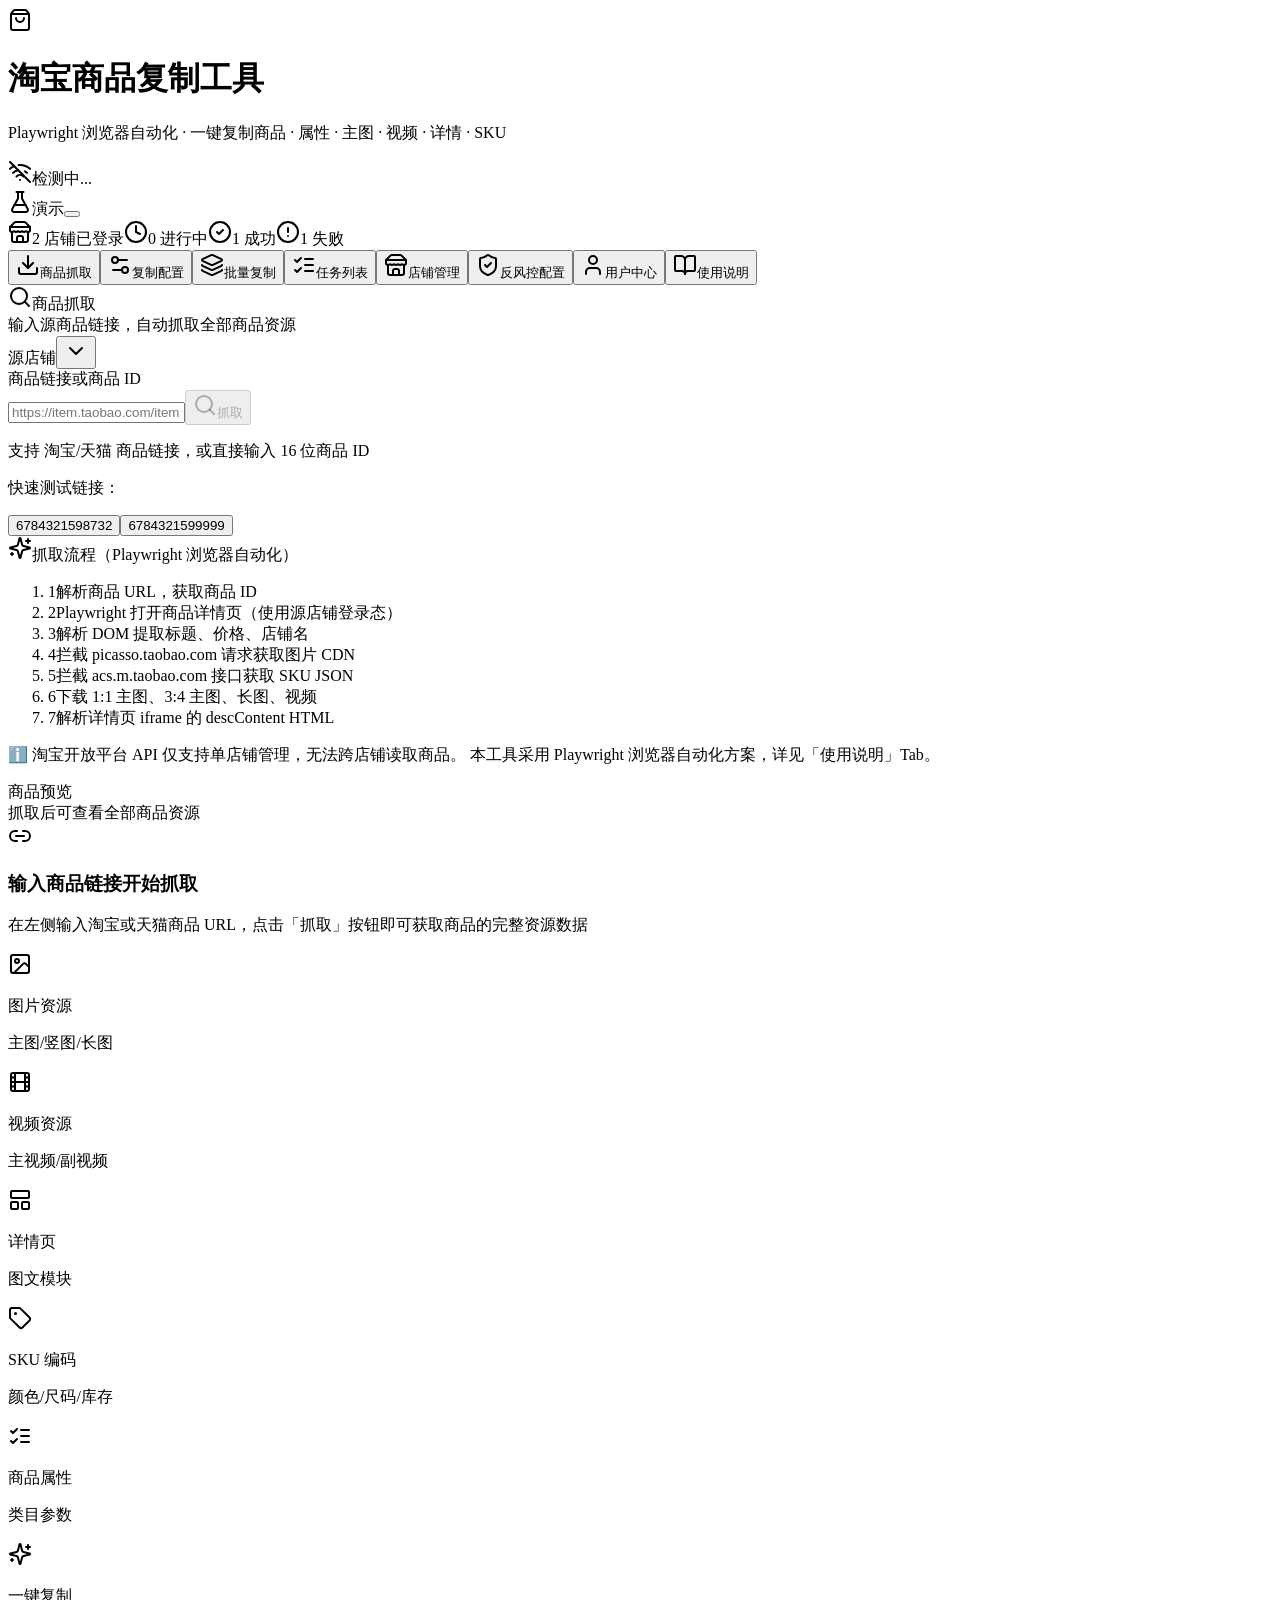
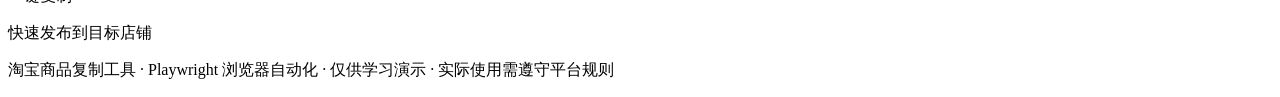
==== index.html @ cf62464d "feat: 淘宝商品复制工具 - 含商品过滤/商家编码/价格公式/用户账号 - 7 大功能模块：商品抓取、复制配置、批量复制、任务列表、店铺管理、反风控、用户中心 - 商品过滤规则：标题关键词/价格区" ====
<!DOCTYPE html><!--A89820mhZvhXSfH2C1FHu--><html lang="en"><head><meta charSet="utf-8"/><meta name="viewport" content="width=device-width, initial-scale=1"/><link rel="preload" href="/fuzhi/_next/static/media/797e433ab948586e-s.p.29207c2f.woff2" as="font" crossorigin="" type="font/woff2"/><link rel="preload" href="/fuzhi/_next/static/media/caa3a2e1cccd8315-s.p.3b6cae6d.woff2" as="font" crossorigin="" type="font/woff2"/><link rel="stylesheet" href="/fuzhi/_next/static/chunks/34d933785a17edf3.css" data-precedence="next"/><link rel="stylesheet" href="/fuzhi/_next/static/chunks/eb08fac133f55ad3.css" data-precedence="next"/><link rel="preload" as="script" fetchPriority="low" href="/fuzhi/_next/static/chunks/58c60a5fa6b544da.js"/><script src="/fuzhi/_next/static/chunks/771dedee3f5e1621.js" async=""></script><script src="/fuzhi/_next/static/chunks/08c136c8fac33181.js" async=""></script><script src="/fuzhi/_next/static/chunks/turbopack-dcced7f4ecc89051.js" async=""></script><script src="/fuzhi/_next/static/chunks/33d3f2c0cda968c7.js" async=""></script><script src="/fuzhi/_next/static/chunks/28392ef45f00e723.js" async=""></script><script src="/fuzhi/_next/static/chunks/5b237426da601ed4.js" async=""></script><script src="/fuzhi/_next/static/chunks/9729daf40a442808.js" async=""></script><meta name="next-size-adjust" content=""/><title>淘宝商品复制工具 - 一键复制商品到目标店铺</title><meta name="description" content="支持复制 1:1 主图、3:4 主图、长图、主视频、副视频、详情页、SKU 编码、商品属性等全部资源"/><meta name="author" content="Taobao Copy Tool"/><meta name="keywords" content="淘宝复制,商品复制,店铺复制,淘宝主图,SKU 复制,详情页复制"/><link rel="icon" href="https://z-cdn.chatglm.cn/z-ai/static/logo.svg"/><script src="/fuzhi/_next/static/chunks/a6dad97d9634a72d.js" noModule=""></script></head><body class="geist_a71539c9-module__T19VSG__variable geist_mono_8d43a2aa-module__8Li5zG__variable antialiased bg-background text-foreground"><div hidden=""><!--$--><!--/$--></div><div class="min-h-screen flex flex-col bg-gradient-to-b from-orange-50/40 via-background to-background"><header class="sticky top-0 z-30 border-b border-orange-100 bg-white/80 backdrop-blur-md"><div class="container mx-auto max-w-7xl px-4 sm:px-6 lg:px-8"><div class="flex flex-col gap-3 py-3 sm:flex-row sm:items-center sm:justify-between"><div class="flex items-center gap-3"><div class="w-9 h-9 rounded-lg bg-gradient-to-br from-orange-500 to-red-500 flex items-center justify-center shadow-sm"><svg xmlns="http://www.w3.org/2000/svg" width="24" height="24" viewBox="0 0 24 24" fill="none" stroke="currentColor" stroke-width="2" stroke-linecap="round" stroke-linejoin="round" class="lucide lucide-shopping-bag w-5 h-5 text-white" aria-hidden="true"><path d="M16 10a4 4 0 0 1-8 0"></path><path d="M3.103 6.034h17.794"></path><path d="M3.4 5.467a2 2 0 0 0-.4 1.2V20a2 2 0 0 0 2 2h14a2 2 0 0 0 2-2V6.667a2 2 0 0 0-.4-1.2l-2-2.667A2 2 0 0 0 17 2H7a2 2 0 0 0-1.6.8z"></path></svg></div><div><h1 class="text-base sm:text-lg font-bold tracking-tight leading-tight">淘宝商品复制工具</h1><p class="text-[11px] text-muted-foreground leading-tight">Playwright 浏览器自动化 · 一键复制商品 · 属性 · 主图 · 视频 · 详情 · SKU</p></div></div><div class="flex items-center gap-2 sm:gap-3 flex-wrap"><span data-slot="badge" class="inline-flex items-center justify-center rounded-md border px-2 py-0.5 text-xs font-medium w-fit whitespace-nowrap shrink-0 [&amp;&gt;svg]:size-3 [&amp;&gt;svg]:pointer-events-none focus-visible:border-ring focus-visible:ring-ring/50 focus-visible:ring-[3px] aria-invalid:ring-destructive/20 dark:aria-invalid:ring-destructive/40 aria-invalid:border-destructive transition-[color,box-shadow] overflow-hidden [a&amp;]:hover:bg-accent [a&amp;]:hover:text-accent-foreground gap-1.5 cursor-pointer bg-amber-50 border-amber-200 text-amber-700" title="点击重新检测"><svg xmlns="http://www.w3.org/2000/svg" width="24" height="24" viewBox="0 0 24 24" fill="none" stroke="currentColor" stroke-width="2" stroke-linecap="round" stroke-linejoin="round" class="lucide lucide-wifi-off w-3 h-3" aria-hidden="true"><path d="M12 20h.01"></path><path d="M8.5 16.429a5 5 0 0 1 7 0"></path><path d="M5 12.859a10 10 0 0 1 5.17-2.69"></path><path d="M19 12.859a10 10 0 0 0-2.007-1.523"></path><path d="M2 8.82a15 15 0 0 1 4.177-2.643"></path><path d="M22 8.82a15 15 0 0 0-11.288-3.764"></path><path d="m2 2 20 20"></path></svg><span class="text-xs">检测中...</span></span><div class="flex items-center gap-1.5 px-2 py-0.5 rounded-md border border-orange-200 bg-orange-50/50"><svg xmlns="http://www.w3.org/2000/svg" width="24" height="24" viewBox="0 0 24 24" fill="none" stroke="currentColor" stroke-width="2" stroke-linecap="round" stroke-linejoin="round" class="lucide lucide-flask-conical w-3 h-3 text-orange-600" aria-hidden="true"><path d="M14 2v6a2 2 0 0 0 .245.96l5.51 10.08A2 2 0 0 1 18 22H6a2 2 0 0 1-1.755-2.96l5.51-10.08A2 2 0 0 0 10 8V2"></path><path d="M6.453 15h11.094"></path><path d="M8.5 2h7"></path></svg><span class="text-[10px] text-orange-700 font-medium">演示</span><button type="button" role="switch" aria-checked="false" data-state="unchecked" value="on" data-slot="switch" class="peer data-[state=checked]:bg-primary data-[state=unchecked]:bg-input focus-visible:border-ring focus-visible:ring-ring/50 dark:data-[state=unchecked]:bg-input/80 inline-flex h-[1.15rem] w-8 shrink-0 items-center rounded-full border border-transparent shadow-xs transition-all outline-none focus-visible:ring-[3px] disabled:cursor-not-allowed disabled:opacity-50 scale-75" aria-label="切换演示/真实模式"><span data-state="unchecked" data-slot="switch-thumb" class="bg-background dark:data-[state=unchecked]:bg-foreground dark:data-[state=checked]:bg-primary-foreground pointer-events-none block size-4 rounded-full ring-0 transition-transform data-[state=checked]:translate-x-[calc(100%-2px)] data-[state=unchecked]:translate-x-0"></span></button><input type="checkbox" aria-hidden="true" style="transform:translateX(-100%);position:absolute;pointer-events:none;opacity:0;margin:0" tabindex="-1" value="on"/></div><span data-slot="badge" class="inline-flex items-center justify-center rounded-md border px-2 py-0.5 text-xs font-medium w-fit whitespace-nowrap shrink-0 [&amp;&gt;svg]:size-3 [&amp;&gt;svg]:pointer-events-none focus-visible:border-ring focus-visible:ring-ring/50 focus-visible:ring-[3px] aria-invalid:ring-destructive/20 dark:aria-invalid:ring-destructive/40 aria-invalid:border-destructive transition-[color,box-shadow] overflow-hidden [a&amp;]:hover:bg-accent [a&amp;]:hover:text-accent-foreground gap-1.5 bg-orange-50/50 border-orange-200 text-orange-700"><svg xmlns="http://www.w3.org/2000/svg" width="24" height="24" viewBox="0 0 24 24" fill="none" stroke="currentColor" stroke-width="2" stroke-linecap="round" stroke-linejoin="round" class="lucide lucide-store w-3 h-3" aria-hidden="true"><path d="m2 7 4.41-4.41A2 2 0 0 1 7.83 2h8.34a2 2 0 0 1 1.42.59L22 7"></path><path d="M4 12v8a2 2 0 0 0 2 2h12a2 2 0 0 0 2-2v-8"></path><path d="M15 22v-4a2 2 0 0 0-2-2h-2a2 2 0 0 0-2 2v4"></path><path d="M2 7h20"></path><path d="M22 7v3a2 2 0 0 1-2 2a2.7 2.7 0 0 1-1.59-.63.7.7 0 0 0-.82 0A2.7 2.7 0 0 1 16 12a2.7 2.7 0 0 1-1.59-.63.7.7 0 0 0-.82 0A2.7 2.7 0 0 1 12 12a2.7 2.7 0 0 1-1.59-.63.7.7 0 0 0-.82 0A2.7 2.7 0 0 1 8 12a2.7 2.7 0 0 1-1.59-.63.7.7 0 0 0-.82 0A2.7 2.7 0 0 1 4 12a2 2 0 0 1-2-2V7"></path></svg><span class="text-xs">2<!-- --> 店铺已登录</span></span><span data-slot="badge" class="inline-flex items-center justify-center rounded-md border px-2 py-0.5 text-xs font-medium w-fit whitespace-nowrap shrink-0 [&amp;&gt;svg]:size-3 [&amp;&gt;svg]:pointer-events-none focus-visible:border-ring focus-visible:ring-ring/50 focus-visible:ring-[3px] aria-invalid:ring-destructive/20 dark:aria-invalid:ring-destructive/40 aria-invalid:border-destructive transition-[color,box-shadow] overflow-hidden [a&amp;]:hover:bg-accent [a&amp;]:hover:text-accent-foreground gap-1.5 bg-blue-50/50 border-blue-200 text-blue-700"><svg xmlns="http://www.w3.org/2000/svg" width="24" height="24" viewBox="0 0 24 24" fill="none" stroke="currentColor" stroke-width="2" stroke-linecap="round" stroke-linejoin="round" class="lucide lucide-clock w-3 h-3" aria-hidden="true"><path d="M12 6v6l4 2"></path><circle cx="12" cy="12" r="10"></circle></svg><span class="text-xs">0<!-- --> 进行中</span></span><span data-slot="badge" class="inline-flex items-center justify-center rounded-md border px-2 py-0.5 text-xs font-medium w-fit whitespace-nowrap shrink-0 [&amp;&gt;svg]:size-3 [&amp;&gt;svg]:pointer-events-none focus-visible:border-ring focus-visible:ring-ring/50 focus-visible:ring-[3px] aria-invalid:ring-destructive/20 dark:aria-invalid:ring-destructive/40 aria-invalid:border-destructive transition-[color,box-shadow] overflow-hidden [a&amp;]:hover:bg-accent [a&amp;]:hover:text-accent-foreground gap-1.5 bg-green-50/50 border-green-200 text-green-700"><svg xmlns="http://www.w3.org/2000/svg" width="24" height="24" viewBox="0 0 24 24" fill="none" stroke="currentColor" stroke-width="2" stroke-linecap="round" stroke-linejoin="round" class="lucide lucide-circle-check w-3 h-3" aria-hidden="true"><circle cx="12" cy="12" r="10"></circle><path d="m9 12 2 2 4-4"></path></svg><span class="text-xs">1<!-- --> 成功</span></span><span data-slot="badge" class="inline-flex items-center justify-center rounded-md border px-2 py-0.5 text-xs font-medium w-fit whitespace-nowrap shrink-0 [&amp;&gt;svg]:size-3 [&amp;&gt;svg]:pointer-events-none focus-visible:border-ring focus-visible:ring-ring/50 focus-visible:ring-[3px] aria-invalid:ring-destructive/20 dark:aria-invalid:ring-destructive/40 aria-invalid:border-destructive transition-[color,box-shadow] overflow-hidden [a&amp;]:hover:bg-accent [a&amp;]:hover:text-accent-foreground gap-1.5 bg-red-50/50 border-red-200 text-red-700"><svg xmlns="http://www.w3.org/2000/svg" width="24" height="24" viewBox="0 0 24 24" fill="none" stroke="currentColor" stroke-width="2" stroke-linecap="round" stroke-linejoin="round" class="lucide lucide-circle-alert w-3 h-3" aria-hidden="true"><circle cx="12" cy="12" r="10"></circle><line x1="12" x2="12" y1="8" y2="12"></line><line x1="12" x2="12.01" y1="16" y2="16"></line></svg><span class="text-xs">1<!-- --> 失败</span></span></div></div></div></header><main class="flex-1 container mx-auto max-w-7xl px-4 py-6 sm:px-6 lg:px-8"><div dir="ltr" data-orientation="horizontal" data-slot="tabs" class="flex flex-col gap-2 w-full"><div class="mb-6 overflow-x-auto"><div role="tablist" aria-orientation="horizontal" data-slot="tabs-list" class="text-muted-foreground items-center justify-center rounded-lg bg-white/70 backdrop-blur border border-orange-100 p-1 h-auto flex w-full sm:w-fit" tabindex="-1" data-orientation="horizontal" style="outline:none"><button type="button" role="tab" aria-selected="true" aria-controls="radix-_R_9brb_-content-fetch" data-state="active" id="radix-_R_9brb_-trigger-fetch" data-slot="tabs-trigger" class="dark:data-[state=active]:text-foreground focus-visible:border-ring focus-visible:ring-ring/50 focus-visible:outline-ring dark:data-[state=active]:border-input dark:data-[state=active]:bg-input/30 text-foreground dark:text-muted-foreground h-[calc(100%-1px)] flex-1 justify-center rounded-md border border-transparent text-sm font-medium whitespace-nowrap focus-visible:ring-[3px] focus-visible:outline-1 disabled:pointer-events-none disabled:opacity-50 [&amp;_svg]:pointer-events-none [&amp;_svg]:shrink-0 [&amp;_svg:not([class*=&#x27;size-&#x27;])]:size-4 flex items-center gap-2 px-4 py-2 data-[state=active]:bg-orange-500 data-[state=active]:text-white data-[state=active]:shadow-sm transition-all" tabindex="-1" data-orientation="horizontal" data-radix-collection-item=""><svg xmlns="http://www.w3.org/2000/svg" width="24" height="24" viewBox="0 0 24 24" fill="none" stroke="currentColor" stroke-width="2" stroke-linecap="round" stroke-linejoin="round" class="lucide lucide-download w-4 h-4" aria-hidden="true"><path d="M12 15V3"></path><path d="M21 15v4a2 2 0 0 1-2 2H5a2 2 0 0 1-2-2v-4"></path><path d="m7 10 5 5 5-5"></path></svg><span class="text-sm font-medium">商品抓取</span></button><button type="button" role="tab" aria-selected="false" aria-controls="radix-_R_9brb_-content-config" data-state="inactive" id="radix-_R_9brb_-trigger-config" data-slot="tabs-trigger" class="dark:data-[state=active]:text-foreground focus-visible:border-ring focus-visible:ring-ring/50 focus-visible:outline-ring dark:data-[state=active]:border-input dark:data-[state=active]:bg-input/30 text-foreground dark:text-muted-foreground h-[calc(100%-1px)] flex-1 justify-center rounded-md border border-transparent text-sm font-medium whitespace-nowrap focus-visible:ring-[3px] focus-visible:outline-1 disabled:pointer-events-none disabled:opacity-50 [&amp;_svg]:pointer-events-none [&amp;_svg]:shrink-0 [&amp;_svg:not([class*=&#x27;size-&#x27;])]:size-4 flex items-center gap-2 px-4 py-2 data-[state=active]:bg-orange-500 data-[state=active]:text-white data-[state=active]:shadow-sm transition-all" tabindex="-1" data-orientation="horizontal" data-radix-collection-item=""><svg xmlns="http://www.w3.org/2000/svg" width="24" height="24" viewBox="0 0 24 24" fill="none" stroke="currentColor" stroke-width="2" stroke-linecap="round" stroke-linejoin="round" class="lucide lucide-settings2 lucide-settings-2 w-4 h-4" aria-hidden="true"><path d="M14 17H5"></path><path d="M19 7h-9"></path><circle cx="17" cy="17" r="3"></circle><circle cx="7" cy="7" r="3"></circle></svg><span class="text-sm font-medium">复制配置</span></button><button type="button" role="tab" aria-selected="false" aria-controls="radix-_R_9brb_-content-batch" data-state="inactive" id="radix-_R_9brb_-trigger-batch" data-slot="tabs-trigger" class="dark:data-[state=active]:text-foreground focus-visible:border-ring focus-visible:ring-ring/50 focus-visible:outline-ring dark:data-[state=active]:border-input dark:data-[state=active]:bg-input/30 text-foreground dark:text-muted-foreground h-[calc(100%-1px)] flex-1 justify-center rounded-md border border-transparent text-sm font-medium whitespace-nowrap focus-visible:ring-[3px] focus-visible:outline-1 disabled:pointer-events-none disabled:opacity-50 [&amp;_svg]:pointer-events-none [&amp;_svg]:shrink-0 [&amp;_svg:not([class*=&#x27;size-&#x27;])]:size-4 flex items-center gap-2 px-4 py-2 data-[state=active]:bg-orange-500 data-[state=active]:text-white data-[state=active]:shadow-sm transition-all" tabindex="-1" data-orientation="horizontal" data-radix-collection-item=""><svg xmlns="http://www.w3.org/2000/svg" width="24" height="24" viewBox="0 0 24 24" fill="none" stroke="currentColor" stroke-width="2" stroke-linecap="round" stroke-linejoin="round" class="lucide lucide-layers w-4 h-4" aria-hidden="true"><path d="M12.83 2.18a2 2 0 0 0-1.66 0L2.6 6.08a1 1 0 0 0 0 1.83l8.58 3.91a2 2 0 0 0 1.66 0l8.58-3.9a1 1 0 0 0 0-1.83z"></path><path d="M2 12a1 1 0 0 0 .58.91l8.6 3.91a2 2 0 0 0 1.65 0l8.58-3.9A1 1 0 0 0 22 12"></path><path d="M2 17a1 1 0 0 0 .58.91l8.6 3.91a2 2 0 0 0 1.65 0l8.58-3.9A1 1 0 0 0 22 17"></path></svg><span class="text-sm font-medium">批量复制</span></button><button type="button" role="tab" aria-selected="false" aria-controls="radix-_R_9brb_-content-tasks" data-state="inactive" id="radix-_R_9brb_-trigger-tasks" data-slot="tabs-trigger" class="dark:data-[state=active]:text-foreground focus-visible:border-ring focus-visible:ring-ring/50 focus-visible:outline-ring dark:data-[state=active]:border-input dark:data-[state=active]:bg-input/30 text-foreground dark:text-muted-foreground h-[calc(100%-1px)] flex-1 justify-center rounded-md border border-transparent text-sm font-medium whitespace-nowrap focus-visible:ring-[3px] focus-visible:outline-1 disabled:pointer-events-none disabled:opacity-50 [&amp;_svg]:pointer-events-none [&amp;_svg]:shrink-0 [&amp;_svg:not([class*=&#x27;size-&#x27;])]:size-4 flex items-center gap-2 px-4 py-2 data-[state=active]:bg-orange-500 data-[state=active]:text-white data-[state=active]:shadow-sm transition-all" tabindex="-1" data-orientation="horizontal" data-radix-collection-item=""><svg xmlns="http://www.w3.org/2000/svg" width="24" height="24" viewBox="0 0 24 24" fill="none" stroke="currentColor" stroke-width="2" stroke-linecap="round" stroke-linejoin="round" class="lucide lucide-list-checks w-4 h-4" aria-hidden="true"><path d="m3 17 2 2 4-4"></path><path d="m3 7 2 2 4-4"></path><path d="M13 6h8"></path><path d="M13 12h8"></path><path d="M13 18h8"></path></svg><span class="text-sm font-medium">任务列表</span></button><button type="button" role="tab" aria-selected="false" aria-controls="radix-_R_9brb_-content-shops" data-state="inactive" id="radix-_R_9brb_-trigger-shops" data-slot="tabs-trigger" class="dark:data-[state=active]:text-foreground focus-visible:border-ring focus-visible:ring-ring/50 focus-visible:outline-ring dark:data-[state=active]:border-input dark:data-[state=active]:bg-input/30 text-foreground dark:text-muted-foreground h-[calc(100%-1px)] flex-1 justify-center rounded-md border border-transparent text-sm font-medium whitespace-nowrap focus-visible:ring-[3px] focus-visible:outline-1 disabled:pointer-events-none disabled:opacity-50 [&amp;_svg]:pointer-events-none [&amp;_svg]:shrink-0 [&amp;_svg:not([class*=&#x27;size-&#x27;])]:size-4 flex items-center gap-2 px-4 py-2 data-[state=active]:bg-orange-500 data-[state=active]:text-white data-[state=active]:shadow-sm transition-all" tabindex="-1" data-orientation="horizontal" data-radix-collection-item=""><svg xmlns="http://www.w3.org/2000/svg" width="24" height="24" viewBox="0 0 24 24" fill="none" stroke="currentColor" stroke-width="2" stroke-linecap="round" stroke-linejoin="round" class="lucide lucide-store w-4 h-4" aria-hidden="true"><path d="m2 7 4.41-4.41A2 2 0 0 1 7.83 2h8.34a2 2 0 0 1 1.42.59L22 7"></path><path d="M4 12v8a2 2 0 0 0 2 2h12a2 2 0 0 0 2-2v-8"></path><path d="M15 22v-4a2 2 0 0 0-2-2h-2a2 2 0 0 0-2 2v4"></path><path d="M2 7h20"></path><path d="M22 7v3a2 2 0 0 1-2 2a2.7 2.7 0 0 1-1.59-.63.7.7 0 0 0-.82 0A2.7 2.7 0 0 1 16 12a2.7 2.7 0 0 1-1.59-.63.7.7 0 0 0-.82 0A2.7 2.7 0 0 1 12 12a2.7 2.7 0 0 1-1.59-.63.7.7 0 0 0-.82 0A2.7 2.7 0 0 1 8 12a2.7 2.7 0 0 1-1.59-.63.7.7 0 0 0-.82 0A2.7 2.7 0 0 1 4 12a2 2 0 0 1-2-2V7"></path></svg><span class="text-sm font-medium">店铺管理</span></button><button type="button" role="tab" aria-selected="false" aria-controls="radix-_R_9brb_-content-anti" data-state="inactive" id="radix-_R_9brb_-trigger-anti" data-slot="tabs-trigger" class="dark:data-[state=active]:text-foreground focus-visible:border-ring focus-visible:ring-ring/50 focus-visible:outline-ring dark:data-[state=active]:border-input dark:data-[state=active]:bg-input/30 text-foreground dark:text-muted-foreground h-[calc(100%-1px)] flex-1 justify-center rounded-md border border-transparent text-sm font-medium whitespace-nowrap focus-visible:ring-[3px] focus-visible:outline-1 disabled:pointer-events-none disabled:opacity-50 [&amp;_svg]:pointer-events-none [&amp;_svg]:shrink-0 [&amp;_svg:not([class*=&#x27;size-&#x27;])]:size-4 flex items-center gap-2 px-4 py-2 data-[state=active]:bg-orange-500 data-[state=active]:text-white data-[state=active]:shadow-sm transition-all" tabindex="-1" data-orientation="horizontal" data-radix-collection-item=""><svg xmlns="http://www.w3.org/2000/svg" width="24" height="24" viewBox="0 0 24 24" fill="none" stroke="currentColor" stroke-width="2" stroke-linecap="round" stroke-linejoin="round" class="lucide lucide-shield-check w-4 h-4" aria-hidden="true"><path d="M20 13c0 5-3.5 7.5-7.66 8.95a1 1 0 0 1-.67-.01C7.5 20.5 4 18 4 13V6a1 1 0 0 1 1-1c2 0 4.5-1.2 6.24-2.72a1.17 1.17 0 0 1 1.52 0C14.51 3.81 17 5 19 5a1 1 0 0 1 1 1z"></path><path d="m9 12 2 2 4-4"></path></svg><span class="text-sm font-medium">反风控配置</span></button><button type="button" role="tab" aria-selected="false" aria-controls="radix-_R_9brb_-content-account" data-state="inactive" id="radix-_R_9brb_-trigger-account" data-slot="tabs-trigger" class="dark:data-[state=active]:text-foreground focus-visible:border-ring focus-visible:ring-ring/50 focus-visible:outline-ring dark:data-[state=active]:border-input dark:data-[state=active]:bg-input/30 text-foreground dark:text-muted-foreground h-[calc(100%-1px)] flex-1 justify-center rounded-md border border-transparent text-sm font-medium whitespace-nowrap focus-visible:ring-[3px] focus-visible:outline-1 disabled:pointer-events-none disabled:opacity-50 [&amp;_svg]:pointer-events-none [&amp;_svg]:shrink-0 [&amp;_svg:not([class*=&#x27;size-&#x27;])]:size-4 flex items-center gap-2 px-4 py-2 data-[state=active]:bg-orange-500 data-[state=active]:text-white data-[state=active]:shadow-sm transition-all" tabindex="-1" data-orientation="horizontal" data-radix-collection-item=""><svg xmlns="http://www.w3.org/2000/svg" width="24" height="24" viewBox="0 0 24 24" fill="none" stroke="currentColor" stroke-width="2" stroke-linecap="round" stroke-linejoin="round" class="lucide lucide-user w-4 h-4" aria-hidden="true"><path d="M19 21v-2a4 4 0 0 0-4-4H9a4 4 0 0 0-4 4v2"></path><circle cx="12" cy="7" r="4"></circle></svg><span class="text-sm font-medium">用户中心</span></button><button type="button" role="tab" aria-selected="false" aria-controls="radix-_R_9brb_-content-guide" data-state="inactive" id="radix-_R_9brb_-trigger-guide" data-slot="tabs-trigger" class="dark:data-[state=active]:text-foreground focus-visible:border-ring focus-visible:ring-ring/50 focus-visible:outline-ring dark:data-[state=active]:border-input dark:data-[state=active]:bg-input/30 text-foreground dark:text-muted-foreground h-[calc(100%-1px)] flex-1 justify-center rounded-md border border-transparent text-sm font-medium whitespace-nowrap focus-visible:ring-[3px] focus-visible:outline-1 disabled:pointer-events-none disabled:opacity-50 [&amp;_svg]:pointer-events-none [&amp;_svg]:shrink-0 [&amp;_svg:not([class*=&#x27;size-&#x27;])]:size-4 flex items-center gap-2 px-4 py-2 data-[state=active]:bg-orange-500 data-[state=active]:text-white data-[state=active]:shadow-sm transition-all" tabindex="-1" data-orientation="horizontal" data-radix-collection-item=""><svg xmlns="http://www.w3.org/2000/svg" width="24" height="24" viewBox="0 0 24 24" fill="none" stroke="currentColor" stroke-width="2" stroke-linecap="round" stroke-linejoin="round" class="lucide lucide-book-open w-4 h-4" aria-hidden="true"><path d="M12 7v14"></path><path d="M3 18a1 1 0 0 1-1-1V4a1 1 0 0 1 1-1h5a4 4 0 0 1 4 4 4 4 0 0 1 4-4h5a1 1 0 0 1 1 1v13a1 1 0 0 1-1 1h-6a3 3 0 0 0-3 3 3 3 0 0 0-3-3z"></path></svg><span class="text-sm font-medium">使用说明</span></button></div></div><div data-state="active" data-orientation="horizontal" role="tabpanel" aria-labelledby="radix-_R_9brb_-trigger-fetch" id="radix-_R_9brb_-content-fetch" tabindex="0" data-slot="tabs-content" class="flex-1 outline-none mt-0 focus-visible:outline-none" style="animation-duration:0s"><div class="grid grid-cols-1 lg:grid-cols-5 gap-6"><div class="lg:col-span-2 space-y-4"><div data-slot="card" class="bg-card text-card-foreground flex flex-col gap-6 rounded-xl border py-6 border-orange-100 shadow-sm"><div data-slot="card-header" class="@container/card-header grid auto-rows-min grid-rows-[auto_auto] items-start gap-1.5 px-6 has-data-[slot=card-action]:grid-cols-[1fr_auto] [.border-b]:pb-6"><div data-slot="card-title" class="font-semibold flex items-center gap-2 text-base"><svg xmlns="http://www.w3.org/2000/svg" width="24" height="24" viewBox="0 0 24 24" fill="none" stroke="currentColor" stroke-width="2" stroke-linecap="round" stroke-linejoin="round" class="lucide lucide-search w-4 h-4 text-orange-500" aria-hidden="true"><path d="m21 21-4.34-4.34"></path><circle cx="11" cy="11" r="8"></circle></svg>商品抓取</div><div data-slot="card-description" class="text-muted-foreground text-sm">输入源商品链接，自动抓取全部商品资源</div></div><div data-slot="card-content" class="px-6 space-y-4"><div class="space-y-2"><label data-slot="label" class="flex items-center gap-2 font-medium select-none group-data-[disabled=true]:pointer-events-none group-data-[disabled=true]:opacity-50 peer-disabled:cursor-not-allowed peer-disabled:opacity-50 text-xs">源店铺</label><button type="button" role="combobox" aria-controls="radix-_R_13559brb_" aria-expanded="false" aria-autocomplete="none" dir="ltr" data-state="closed" data-slot="select-trigger" data-size="default" class="border-input data-[placeholder]:text-muted-foreground [&amp;_svg:not([class*=&#x27;text-&#x27;])]:text-muted-foreground focus-visible:border-ring focus-visible:ring-ring/50 aria-invalid:ring-destructive/20 dark:aria-invalid:ring-destructive/40 aria-invalid:border-destructive dark:bg-input/30 dark:hover:bg-input/50 flex w-fit items-center justify-between gap-2 rounded-md border px-3 py-2 text-sm whitespace-nowrap shadow-xs transition-[color,box-shadow] outline-none focus-visible:ring-[3px] disabled:cursor-not-allowed disabled:opacity-50 data-[size=default]:h-9 data-[size=sm]:h-8 *:data-[slot=select-value]:line-clamp-1 *:data-[slot=select-value]:flex *:data-[slot=select-value]:items-center *:data-[slot=select-value]:gap-2 [&amp;_svg]:pointer-events-none [&amp;_svg]:shrink-0 [&amp;_svg:not([class*=&#x27;size-&#x27;])]:size-4 bg-white"><span data-slot="select-value" style="pointer-events:none"></span><svg xmlns="http://www.w3.org/2000/svg" width="24" height="24" viewBox="0 0 24 24" fill="none" stroke="currentColor" stroke-width="2" stroke-linecap="round" stroke-linejoin="round" class="lucide lucide-chevron-down size-4 opacity-50" aria-hidden="true"><path d="m6 9 6 6 6-6"></path></svg></button><select aria-hidden="true" tabindex="-1" style="position:absolute;border:0;width:1px;height:1px;padding:0;margin:-1px;overflow:hidden;clip:rect(0, 0, 0, 0);white-space:nowrap;word-wrap:normal"></select></div><div class="space-y-2"><label data-slot="label" class="flex items-center gap-2 font-medium select-none group-data-[disabled=true]:pointer-events-none group-data-[disabled=true]:opacity-50 peer-disabled:cursor-not-allowed peer-disabled:opacity-50 text-xs">商品链接或商品 ID</label><div class="flex gap-2"><input data-slot="input" class="file:text-foreground placeholder:text-muted-foreground selection:bg-primary selection:text-primary-foreground dark:bg-input/30 border-input flex h-9 w-full min-w-0 rounded-md border px-3 py-1 shadow-xs transition-[color,box-shadow] outline-none file:inline-flex file:h-7 file:border-0 file:bg-transparent file:text-sm file:font-medium disabled:pointer-events-none disabled:cursor-not-allowed disabled:opacity-50 md:text-sm focus-visible:border-ring focus-visible:ring-ring/50 focus-visible:ring-[3px] aria-invalid:ring-destructive/20 dark:aria-invalid:ring-destructive/40 aria-invalid:border-destructive bg-white font-mono text-xs" placeholder="https://item.taobao.com/item.htm?id=xxxxxxxx" value=""/><button data-slot="button" class="inline-flex items-center justify-center gap-2 whitespace-nowrap rounded-md text-sm font-medium transition-all disabled:pointer-events-none disabled:opacity-50 [&amp;_svg]:pointer-events-none [&amp;_svg:not([class*=&#x27;size-&#x27;])]:size-4 shrink-0 [&amp;_svg]:shrink-0 outline-none focus-visible:border-ring focus-visible:ring-ring/50 focus-visible:ring-[3px] aria-invalid:ring-destructive/20 dark:aria-invalid:ring-destructive/40 aria-invalid:border-destructive h-9 px-4 py-2 has-[&gt;svg]:px-3 bg-orange-500 hover:bg-orange-600 text-white shadow-sm flex-shrink-0" disabled=""><svg xmlns="http://www.w3.org/2000/svg" width="24" height="24" viewBox="0 0 24 24" fill="none" stroke="currentColor" stroke-width="2" stroke-linecap="round" stroke-linejoin="round" class="lucide lucide-search w-4 h-4 mr-1.5" aria-hidden="true"><path d="m21 21-4.34-4.34"></path><circle cx="11" cy="11" r="8"></circle></svg>抓取</button></div><p class="text-[11px] text-muted-foreground leading-relaxed">支持 淘宝/天猫 商品链接，或直接输入 16 位商品 ID</p></div><div class="pt-2 border-t border-orange-50"><p class="text-[11px] text-muted-foreground mb-2">快速测试链接：</p><div class="flex flex-wrap gap-1.5"><button class="text-[11px] px-2 py-1 rounded border border-orange-200 bg-orange-50/50 text-orange-700 hover:bg-orange-100 transition-colors font-mono">6784321598732</button><button class="text-[11px] px-2 py-1 rounded border border-orange-200 bg-orange-50/50 text-orange-700 hover:bg-orange-100 transition-colors font-mono">6784321599999</button></div></div></div></div><div data-slot="card" class="text-card-foreground flex flex-col gap-6 rounded-xl border py-6 shadow-sm border-orange-100 bg-orange-50/30"><div data-slot="card-content" class="p-4"><div class="flex items-center gap-2 mb-3"><svg xmlns="http://www.w3.org/2000/svg" width="24" height="24" viewBox="0 0 24 24" fill="none" stroke="currentColor" stroke-width="2" stroke-linecap="round" stroke-linejoin="round" class="lucide lucide-sparkles w-4 h-4 text-orange-500" aria-hidden="true"><path d="M9.937 15.5A2 2 0 0 0 8.5 14.063l-6.135-1.582a.5.5 0 0 1 0-.962L8.5 9.936A2 2 0 0 0 9.937 8.5l1.582-6.135a.5.5 0 0 1 .963 0L14.063 8.5A2 2 0 0 0 15.5 9.937l6.135 1.581a.5.5 0 0 1 0 .964L15.5 14.063a2 2 0 0 0-1.437 1.437l-1.582 6.135a.5.5 0 0 1-.963 0z"></path><path d="M20 3v4"></path><path d="M22 5h-4"></path><path d="M4 17v2"></path><path d="M5 18H3"></path></svg><span class="text-sm font-semibold">抓取流程（Playwright 浏览器自动化）</span></div><ol class="space-y-2 text-xs text-muted-foreground"><li class="flex items-start gap-2"><span class="flex-shrink-0 w-4 h-4 rounded-full bg-orange-200 text-orange-700 text-[10px] flex items-center justify-center font-semibold">1</span><span>解析商品 URL，获取商品 ID</span></li><li class="flex items-start gap-2"><span class="flex-shrink-0 w-4 h-4 rounded-full bg-orange-200 text-orange-700 text-[10px] flex items-center justify-center font-semibold">2</span><span>Playwright 打开商品详情页（使用源店铺登录态）</span></li><li class="flex items-start gap-2"><span class="flex-shrink-0 w-4 h-4 rounded-full bg-orange-200 text-orange-700 text-[10px] flex items-center justify-center font-semibold">3</span><span>解析 DOM 提取标题、价格、店铺名</span></li><li class="flex items-start gap-2"><span class="flex-shrink-0 w-4 h-4 rounded-full bg-orange-200 text-orange-700 text-[10px] flex items-center justify-center font-semibold">4</span><span>拦截 picasso.taobao.com 请求获取图片 CDN</span></li><li class="flex items-start gap-2"><span class="flex-shrink-0 w-4 h-4 rounded-full bg-orange-200 text-orange-700 text-[10px] flex items-center justify-center font-semibold">5</span><span>拦截 acs.m.taobao.com 接口获取 SKU JSON</span></li><li class="flex items-start gap-2"><span class="flex-shrink-0 w-4 h-4 rounded-full bg-orange-200 text-orange-700 text-[10px] flex items-center justify-center font-semibold">6</span><span>下载 1:1 主图、3:4 主图、长图、视频</span></li><li class="flex items-start gap-2"><span class="flex-shrink-0 w-4 h-4 rounded-full bg-orange-200 text-orange-700 text-[10px] flex items-center justify-center font-semibold">7</span><span>解析详情页 iframe 的 descContent HTML</span></li></ol><p class="text-[11px] text-orange-700/80 mt-3 pt-2 border-t border-orange-100 leading-relaxed">ℹ️ 淘宝开放平台 API 仅支持单店铺管理，无法跨店铺读取商品。 本工具采用 Playwright 浏览器自动化方案，详见「使用说明」Tab。</p></div></div></div><div class="lg:col-span-3"><div data-slot="card" class="bg-card text-card-foreground flex flex-col gap-6 rounded-xl border py-6 border-orange-100 shadow-sm min-h-[600px]"><div data-slot="card-header" class="@container/card-header auto-rows-min grid-rows-[auto_auto] gap-1.5 px-6 has-data-[slot=card-action]:grid-cols-[1fr_auto] [.border-b]:pb-6 flex flex-row items-center justify-between space-y-0"><div><div data-slot="card-title" class="font-semibold text-base">商品预览</div><div data-slot="card-description" class="text-muted-foreground text-sm">抓取后可查看全部商品资源</div></div></div><div data-slot="card-content" class="px-6"><div class="flex flex-col items-center justify-center py-16 px-4 text-center"><div class="w-16 h-16 rounded-full bg-orange-100 flex items-center justify-center mb-4"><svg xmlns="http://www.w3.org/2000/svg" width="24" height="24" viewBox="0 0 24 24" fill="none" stroke="currentColor" stroke-width="2" stroke-linecap="round" stroke-linejoin="round" class="lucide lucide-link2 lucide-link-2 w-8 h-8 text-orange-400" aria-hidden="true"><path d="M9 17H7A5 5 0 0 1 7 7h2"></path><path d="M15 7h2a5 5 0 1 1 0 10h-2"></path><line x1="8" x2="16" y1="12" y2="12"></line></svg></div><h3 class="text-base font-semibold mb-1">输入商品链接开始抓取</h3><p class="text-sm text-muted-foreground max-w-sm">在左侧输入淘宝或天猫商品 URL，点击「抓取」按钮即可获取商品的完整资源数据</p><div class="grid grid-cols-3 gap-3 mt-8 max-w-md w-full"><div class="p-3 rounded-lg border border-orange-100 bg-white/60"><svg xmlns="http://www.w3.org/2000/svg" width="24" height="24" viewBox="0 0 24 24" fill="none" stroke="currentColor" stroke-width="2" stroke-linecap="round" stroke-linejoin="round" class="lucide lucide-image w-4 h-4 text-orange-500 mx-auto mb-1.5" aria-hidden="true"><rect width="18" height="18" x="3" y="3" rx="2" ry="2"></rect><circle cx="9" cy="9" r="2"></circle><path d="m21 15-3.086-3.086a2 2 0 0 0-2.828 0L6 21"></path></svg><p class="text-xs font-medium">图片资源</p><p class="text-[10px] text-muted-foreground mt-0.5">主图/竖图/长图</p></div><div class="p-3 rounded-lg border border-orange-100 bg-white/60"><svg xmlns="http://www.w3.org/2000/svg" width="24" height="24" viewBox="0 0 24 24" fill="none" stroke="currentColor" stroke-width="2" stroke-linecap="round" stroke-linejoin="round" class="lucide lucide-film w-4 h-4 text-orange-500 mx-auto mb-1.5" aria-hidden="true"><rect width="18" height="18" x="3" y="3" rx="2"></rect><path d="M7 3v18"></path><path d="M3 7.5h4"></path><path d="M3 12h18"></path><path d="M3 16.5h4"></path><path d="M17 3v18"></path><path d="M17 7.5h4"></path><path d="M17 16.5h4"></path></svg><p class="text-xs font-medium">视频资源</p><p class="text-[10px] text-muted-foreground mt-0.5">主视频/副视频</p></div><div class="p-3 rounded-lg border border-orange-100 bg-white/60"><svg xmlns="http://www.w3.org/2000/svg" width="24" height="24" viewBox="0 0 24 24" fill="none" stroke="currentColor" stroke-width="2" stroke-linecap="round" stroke-linejoin="round" class="lucide lucide-layout-panel-top w-4 h-4 text-orange-500 mx-auto mb-1.5" aria-hidden="true"><rect width="18" height="7" x="3" y="3" rx="1"></rect><rect width="7" height="7" x="3" y="14" rx="1"></rect><rect width="7" height="7" x="14" y="14" rx="1"></rect></svg><p class="text-xs font-medium">详情页</p><p class="text-[10px] text-muted-foreground mt-0.5">图文模块</p></div><div class="p-3 rounded-lg border border-orange-100 bg-white/60"><svg xmlns="http://www.w3.org/2000/svg" width="24" height="24" viewBox="0 0 24 24" fill="none" stroke="currentColor" stroke-width="2" stroke-linecap="round" stroke-linejoin="round" class="lucide lucide-tag w-4 h-4 text-orange-500 mx-auto mb-1.5" aria-hidden="true"><path d="M12.586 2.586A2 2 0 0 0 11.172 2H4a2 2 0 0 0-2 2v7.172a2 2 0 0 0 .586 1.414l8.704 8.704a2.426 2.426 0 0 0 3.42 0l6.58-6.58a2.426 2.426 0 0 0 0-3.42z"></path><circle cx="7.5" cy="7.5" r=".5" fill="currentColor"></circle></svg><p class="text-xs font-medium">SKU 编码</p><p class="text-[10px] text-muted-foreground mt-0.5">颜色/尺码/库存</p></div><div class="p-3 rounded-lg border border-orange-100 bg-white/60"><svg xmlns="http://www.w3.org/2000/svg" width="24" height="24" viewBox="0 0 24 24" fill="none" stroke="currentColor" stroke-width="2" stroke-linecap="round" stroke-linejoin="round" class="lucide lucide-list-checks w-4 h-4 text-orange-500 mx-auto mb-1.5" aria-hidden="true"><path d="m3 17 2 2 4-4"></path><path d="m3 7 2 2 4-4"></path><path d="M13 6h8"></path><path d="M13 12h8"></path><path d="M13 18h8"></path></svg><p class="text-xs font-medium">商品属性</p><p class="text-[10px] text-muted-foreground mt-0.5">类目参数</p></div><div class="p-3 rounded-lg border border-orange-100 bg-white/60"><svg xmlns="http://www.w3.org/2000/svg" width="24" height="24" viewBox="0 0 24 24" fill="none" stroke="currentColor" stroke-width="2" stroke-linecap="round" stroke-linejoin="round" class="lucide lucide-sparkles w-4 h-4 text-orange-500 mx-auto mb-1.5" aria-hidden="true"><path d="M9.937 15.5A2 2 0 0 0 8.5 14.063l-6.135-1.582a.5.5 0 0 1 0-.962L8.5 9.936A2 2 0 0 0 9.937 8.5l1.582-6.135a.5.5 0 0 1 .963 0L14.063 8.5A2 2 0 0 0 15.5 9.937l6.135 1.581a.5.5 0 0 1 0 .964L15.5 14.063a2 2 0 0 0-1.437 1.437l-1.582 6.135a.5.5 0 0 1-.963 0z"></path><path d="M20 3v4"></path><path d="M22 5h-4"></path><path d="M4 17v2"></path><path d="M5 18H3"></path></svg><p class="text-xs font-medium">一键复制</p><p class="text-[10px] text-muted-foreground mt-0.5">快速发布到目标店铺</p></div></div></div></div></div></div></div></div><div data-state="inactive" data-orientation="horizontal" role="tabpanel" aria-labelledby="radix-_R_9brb_-trigger-config" hidden="" id="radix-_R_9brb_-content-config" tabindex="0" data-slot="tabs-content" class="flex-1 outline-none mt-0 focus-visible:outline-none"></div><div data-state="inactive" data-orientation="horizontal" role="tabpanel" aria-labelledby="radix-_R_9brb_-trigger-batch" hidden="" id="radix-_R_9brb_-content-batch" tabindex="0" data-slot="tabs-content" class="flex-1 outline-none mt-0 focus-visible:outline-none"></div><div data-state="inactive" data-orientation="horizontal" role="tabpanel" aria-labelledby="radix-_R_9brb_-trigger-tasks" hidden="" id="radix-_R_9brb_-content-tasks" tabindex="0" data-slot="tabs-content" class="flex-1 outline-none mt-0 focus-visible:outline-none"></div><div data-state="inactive" data-orientation="horizontal" role="tabpanel" aria-labelledby="radix-_R_9brb_-trigger-shops" hidden="" id="radix-_R_9brb_-content-shops" tabindex="0" data-slot="tabs-content" class="flex-1 outline-none mt-0 focus-visible:outline-none"></div><div data-state="inactive" data-orientation="horizontal" role="tabpanel" aria-labelledby="radix-_R_9brb_-trigger-anti" hidden="" id="radix-_R_9brb_-content-anti" tabindex="0" data-slot="tabs-content" class="flex-1 outline-none mt-0 focus-visible:outline-none"></div><div data-state="inactive" data-orientation="horizontal" role="tabpanel" aria-labelledby="radix-_R_9brb_-trigger-account" hidden="" id="radix-_R_9brb_-content-account" tabindex="0" data-slot="tabs-content" class="flex-1 outline-none mt-0 focus-visible:outline-none"></div><div data-state="inactive" data-orientation="horizontal" role="tabpanel" aria-labelledby="radix-_R_9brb_-trigger-guide" hidden="" id="radix-_R_9brb_-content-guide" tabindex="0" data-slot="tabs-content" class="flex-1 outline-none mt-0 focus-visible:outline-none"></div></div></main><footer class="mt-auto border-t border-orange-100 bg-white/60 backdrop-blur py-4"><div class="container mx-auto max-w-7xl px-4 text-center text-xs text-muted-foreground sm:px-6 lg:px-8">淘宝商品复制工具 · Playwright 浏览器自动化 · 仅供学习演示 · 实际使用需遵守平台规则</div></footer></div><!--$--><!--/$--><div role="region" aria-label="Notifications (F8)" tabindex="-1" style="pointer-events:none"><ol tabindex="-1" class="fixed top-0 z-[100] flex max-h-screen w-full flex-col-reverse p-4 sm:bottom-0 sm:right-0 sm:top-auto sm:flex-col md:max-w-[420px]"></ol></div><script src="/fuzhi/_next/static/chunks/58c60a5fa6b544da.js" id="_R_" async=""></script><script>(self.__next_f=self.__next_f||[]).push([0])</script><script>self.__next_f.push([1,"1:\"$Sreact.fragment\"\n2:I[39756,[\"/fuzhi/_next/static/chunks/33d3f2c0cda968c7.js\"],\"default\"]\n3:I[37457,[\"/fuzhi/_next/static/chunks/33d3f2c0cda968c7.js\"],\"default\"]\n4:I[77855,[\"/fuzhi/_next/static/chunks/28392ef45f00e723.js\",\"/fuzhi/_next/static/chunks/5b237426da601ed4.js\"],\"Toaster\"]\n5:I[47257,[\"/fuzhi/_next/static/chunks/33d3f2c0cda968c7.js\"],\"ClientPageRoot\"]\n6:I[52683,[\"/fuzhi/_next/static/chunks/28392ef45f00e723.js\",\"/fuzhi/_next/static/chunks/5b237426da601ed4.js\",\"/fuzhi/_next/static/chunks/9729daf40a442808.js\"],\"default\"]\n9:I[97367,[\"/fuzhi/_next/static/chunks/33d3f2c0cda968c7.js\"],\"OutletBoundary\"]\na:\"$Sreact.suspense\"\nc:I[97367,[\"/fuzhi/_next/static/chunks/33d3f2c0cda968c7.js\"],\"ViewportBoundary\"]\ne:I[97367,[\"/fuzhi/_next/static/chunks/33d3f2c0cda968c7.js\"],\"MetadataBoundary\"]\n10:I[68027,[\"/fuzhi/_next/static/chunks/33d3f2c0cda968c7.js\"],\"default\"]\n:HL[\"/fuzhi/_next/static/chunks/34d933785a17edf3.css\",\"style\"]\n:HL[\"/fuzhi/_next/static/chunks/eb08fac133f55ad3.css\",\"style\"]\n:HL[\"/fuzhi/_next/static/media/797e433ab948586e-s.p.29207c2f.woff2\",\"font\",{\"crossOrigin\":\"\",\"type\":\"font/woff2\"}]\n:HL[\"/fuzhi/_next/static/media/caa3a2e1cccd8315-s.p.3b6cae6d.woff2\",\"font\",{\"crossOrigin\":\"\",\"type\":\"font/woff2\"}]\n"])</script><script>self.__next_f.push([1,"0:{\"P\":null,\"b\":\"A89820mhZvhXSfH2C1FHu\",\"c\":[\"\",\"\"],\"q\":\"\",\"i\":false,\"f\":[[[\"\",{\"children\":[\"__PAGE__\",{}]},\"$undefined\",\"$undefined\",true],[[\"$\",\"$1\",\"c\",{\"children\":[[[\"$\",\"link\",\"0\",{\"rel\":\"stylesheet\",\"href\":\"/fuzhi/_next/static/chunks/34d933785a17edf3.css\",\"precedence\":\"next\",\"crossOrigin\":\"$undefined\",\"nonce\":\"$undefined\"}],[\"$\",\"link\",\"1\",{\"rel\":\"stylesheet\",\"href\":\"/fuzhi/_next/static/chunks/eb08fac133f55ad3.css\",\"precedence\":\"next\",\"crossOrigin\":\"$undefined\",\"nonce\":\"$undefined\"}],[\"$\",\"script\",\"script-0\",{\"src\":\"/fuzhi/_next/static/chunks/28392ef45f00e723.js\",\"async\":true,\"nonce\":\"$undefined\"}],[\"$\",\"script\",\"script-1\",{\"src\":\"/fuzhi/_next/static/chunks/5b237426da601ed4.js\",\"async\":true,\"nonce\":\"$undefined\"}]],[\"$\",\"html\",null,{\"lang\":\"en\",\"suppressHydrationWarning\":true,\"children\":[\"$\",\"body\",null,{\"className\":\"geist_a71539c9-module__T19VSG__variable geist_mono_8d43a2aa-module__8Li5zG__variable antialiased bg-background text-foreground\",\"children\":[[\"$\",\"$L2\",null,{\"parallelRouterKey\":\"children\",\"error\":\"$undefined\",\"errorStyles\":\"$undefined\",\"errorScripts\":\"$undefined\",\"template\":[\"$\",\"$L3\",null,{}],\"templateStyles\":\"$undefined\",\"templateScripts\":\"$undefined\",\"notFound\":[[[\"$\",\"title\",null,{\"children\":\"404: This page could not be found.\"}],[\"$\",\"div\",null,{\"style\":{\"fontFamily\":\"system-ui,\\\"Segoe UI\\\",Roboto,Helvetica,Arial,sans-serif,\\\"Apple Color Emoji\\\",\\\"Segoe UI Emoji\\\"\",\"height\":\"100vh\",\"textAlign\":\"center\",\"display\":\"flex\",\"flexDirection\":\"column\",\"alignItems\":\"center\",\"justifyContent\":\"center\"},\"children\":[\"$\",\"div\",null,{\"children\":[[\"$\",\"style\",null,{\"dangerouslySetInnerHTML\":{\"__html\":\"body{color:#000;background:#fff;margin:0}.next-error-h1{border-right:1px solid rgba(0,0,0,.3)}@media (prefers-color-scheme:dark){body{color:#fff;background:#000}.next-error-h1{border-right:1px solid rgba(255,255,255,.3)}}\"}}],[\"$\",\"h1\",null,{\"className\":\"next-error-h1\",\"style\":{\"display\":\"inline-block\",\"margin\":\"0 20px 0 0\",\"padding\":\"0 23px 0 0\",\"fontSize\":24,\"fontWeight\":500,\"verticalAlign\":\"top\",\"lineHeight\":\"49px\"},\"children\":404}],[\"$\",\"div\",null,{\"style\":{\"display\":\"inline-block\"},\"children\":[\"$\",\"h2\",null,{\"style\":{\"fontSize\":14,\"fontWeight\":400,\"lineHeight\":\"49px\",\"margin\":0},\"children\":\"This page could not be found.\"}]}]]}]}]],[]],\"forbidden\":\"$undefined\",\"unauthorized\":\"$undefined\"}],[\"$\",\"$L4\",null,{}]]}]}]]}],{\"children\":[[\"$\",\"$1\",\"c\",{\"children\":[[\"$\",\"$L5\",null,{\"Component\":\"$6\",\"serverProvidedParams\":{\"searchParams\":{},\"params\":{},\"promises\":[\"$@7\",\"$@8\"]}}],[[\"$\",\"script\",\"script-0\",{\"src\":\"/fuzhi/_next/static/chunks/9729daf40a442808.js\",\"async\":true,\"nonce\":\"$undefined\"}]],[\"$\",\"$L9\",null,{\"children\":[\"$\",\"$a\",null,{\"name\":\"Next.MetadataOutlet\",\"children\":\"$@b\"}]}]]}],{},null,false,false]},null,false,false],[\"$\",\"$1\",\"h\",{\"children\":[null,[\"$\",\"$Lc\",null,{\"children\":\"$Ld\"}],[\"$\",\"div\",null,{\"hidden\":true,\"children\":[\"$\",\"$Le\",null,{\"children\":[\"$\",\"$a\",null,{\"name\":\"Next.Metadata\",\"children\":\"$Lf\"}]}]}],[\"$\",\"meta\",null,{\"name\":\"next-size-adjust\",\"content\":\"\"}]]}],false]],\"m\":\"$undefined\",\"G\":[\"$10\",[]],\"S\":true}\n"])</script><script>self.__next_f.push([1,"7:{}\n8:\"$0:f:0:1:1:children:0:props:children:0:props:serverProvidedParams:params\"\n"])</script><script>self.__next_f.push([1,"d:[[\"$\",\"meta\",\"0\",{\"charSet\":\"utf-8\"}],[\"$\",\"meta\",\"1\",{\"name\":\"viewport\",\"content\":\"width=device-width, initial-scale=1\"}]]\n"])</script><script>self.__next_f.push([1,"11:I[27201,[\"/fuzhi/_next/static/chunks/33d3f2c0cda968c7.js\"],\"IconMark\"]\nb:null\nf:[[\"$\",\"title\",\"0\",{\"children\":\"淘宝商品复制工具 - 一键复制商品到目标店铺\"}],[\"$\",\"meta\",\"1\",{\"name\":\"description\",\"content\":\"支持复制 1:1 主图、3:4 主图、长图、主视频、副视频、详情页、SKU 编码、商品属性等全部资源\"}],[\"$\",\"meta\",\"2\",{\"name\":\"author\",\"content\":\"Taobao Copy Tool\"}],[\"$\",\"meta\",\"3\",{\"name\":\"keywords\",\"content\":\"淘宝复制,商品复制,店铺复制,淘宝主图,SKU 复制,详情页复制\"}],[\"$\",\"link\",\"4\",{\"rel\":\"icon\",\"href\":\"https://z-cdn.chatglm.cn/z-ai/static/logo.svg\"}],[\"$\",\"$L11\",\"5\",{}]]\n"])</script></body></html>
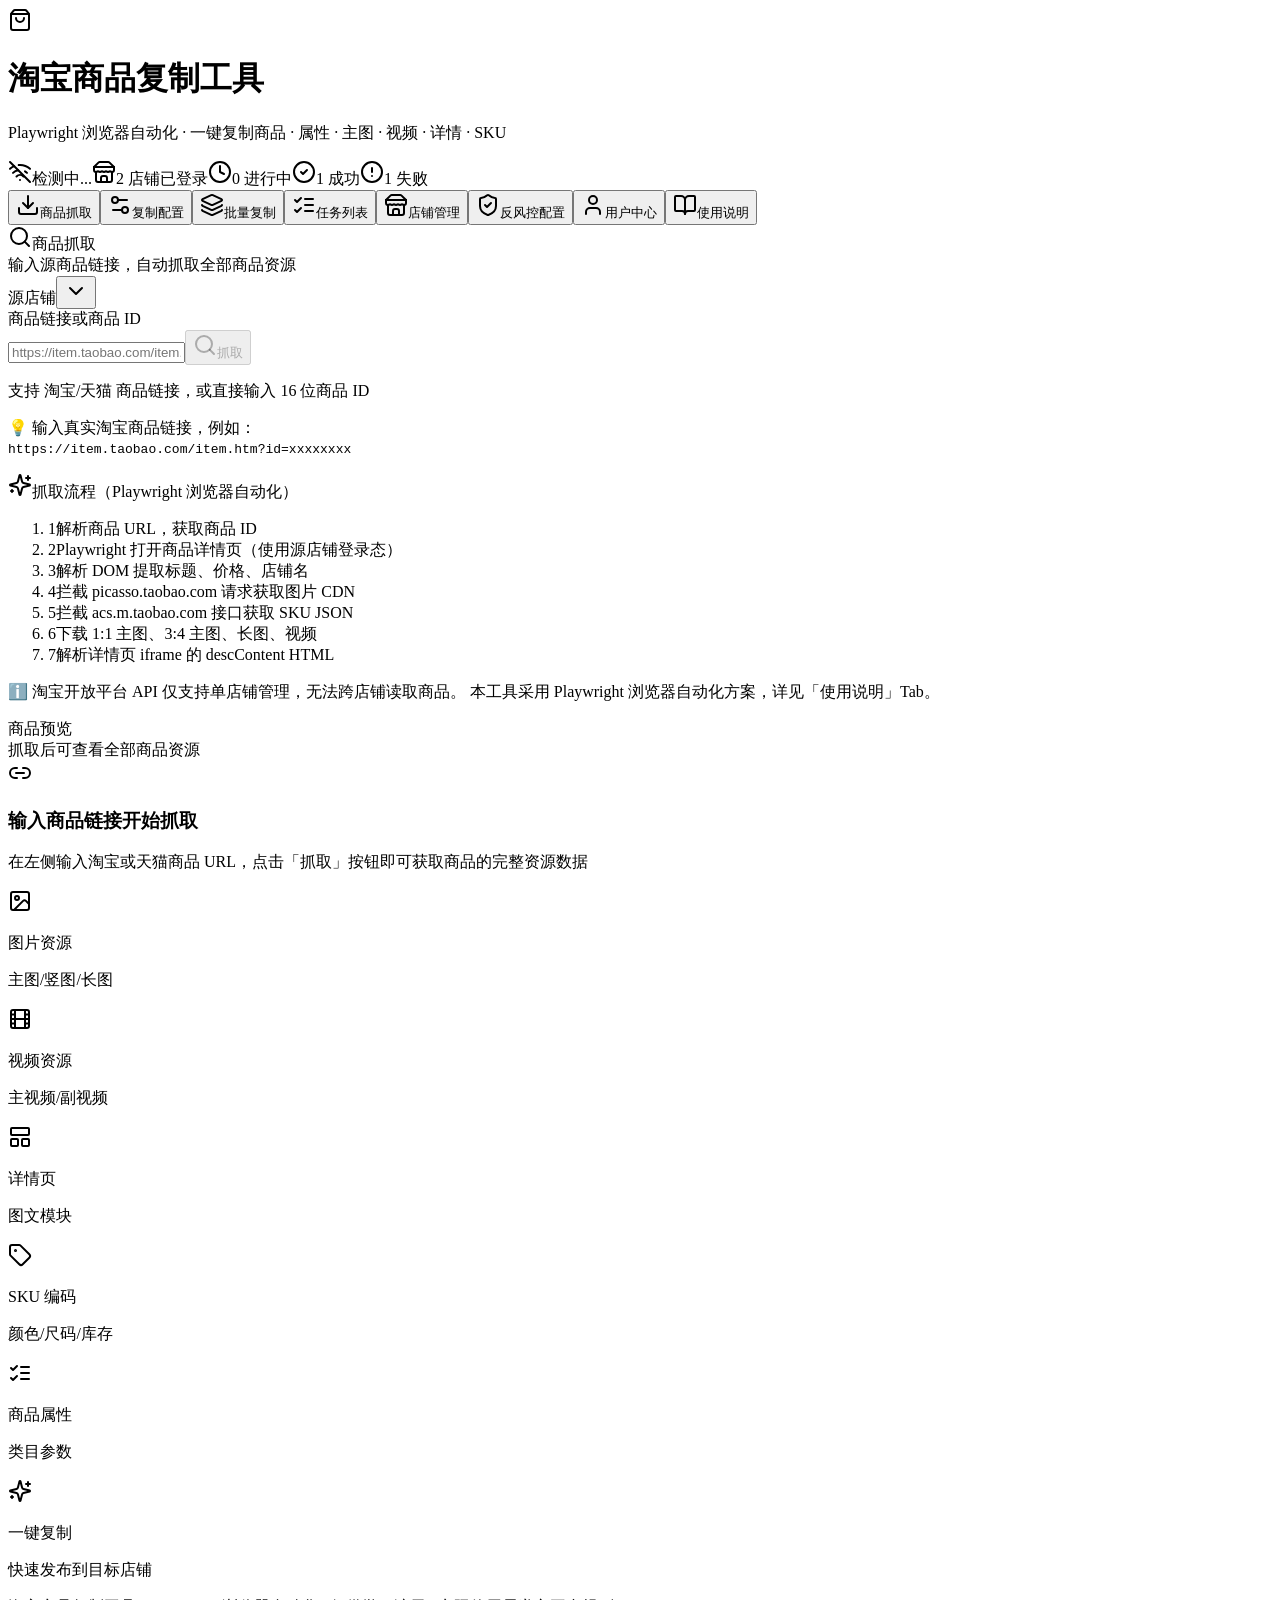
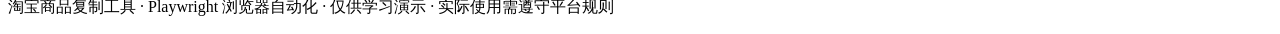
==== commit 56622bf0: "feat: 去掉演示模式，默认真实操作" ====
--- a/index.html
+++ b/index.html
@@ -1 +1 @@
-<!DOCTYPE html><!--A89820mhZvhXSfH2C1FHu--><html lang="en"><head><meta charSet="utf-8"/><meta name="viewport" content="width=device-width, initial-scale=1"/><link rel="preload" href="/fuzhi/_next/static/media/797e433ab948586e-s.p.29207c2f.woff2" as="font" crossorigin="" type="font/woff2"/><link rel="preload" href="/fuzhi/_next/static/media/caa3a2e1cccd8315-s.p.3b6cae6d.woff2" as="font" crossorigin="" type="font/woff2"/><link rel="stylesheet" href="/fuzhi/_next/static/chunks/34d933785a17edf3.css" data-precedence="next"/><link rel="stylesheet" href="/fuzhi/_next/static/chunks/eb08fac133f55ad3.css" data-precedence="next"/><link rel="preload" as="script" fetchPriority="low" href="/fuzhi/_next/static/chunks/58c60a5fa6b544da.js"/><script src="/fuzhi/_next/static/chunks/771dedee3f5e1621.js" async=""></script><script src="/fuzhi/_next/static/chunks/08c136c8fac33181.js" async=""></script><script src="/fuzhi/_next/static/chunks/turbopack-dcced7f4ecc89051.js" async=""></script><script src="/fuzhi/_next/static/chunks/33d3f2c0cda968c7.js" async=""></script><script src="/fuzhi/_next/static/chunks/28392ef45f00e723.js" async=""></script><script src="/fuzhi/_next/static/chunks/5b237426da601ed4.js" async=""></script><script src="/fuzhi/_next/static/chunks/9729daf40a442808.js" async=""></script><meta name="next-size-adjust" content=""/><title>淘宝商品复制工具 - 一键复制商品到目标店铺</title><meta name="description" content="支持复制 1:1 主图、3:4 主图、长图、主视频、副视频、详情页、SKU 编码、商品属性等全部资源"/><meta name="author" content="Taobao Copy Tool"/><meta name="keywords" content="淘宝复制,商品复制,店铺复制,淘宝主图,SKU 复制,详情页复制"/><link rel="icon" href="https://z-cdn.chatglm.cn/z-ai/static/logo.svg"/><script src="/fuzhi/_next/static/chunks/a6dad97d9634a72d.js" noModule=""></script></head><body class="geist_a71539c9-module__T19VSG__variable geist_mono_8d43a2aa-module__8Li5zG__variable antialiased bg-background text-foreground"><div hidden=""><!--$--><!--/$--></div><div class="min-h-screen flex flex-col bg-gradient-to-b from-orange-50/40 via-background to-background"><header class="sticky top-0 z-30 border-b border-orange-100 bg-white/80 backdrop-blur-md"><div class="container mx-auto max-w-7xl px-4 sm:px-6 lg:px-8"><div class="flex flex-col gap-3 py-3 sm:flex-row sm:items-center sm:justify-between"><div class="flex items-center gap-3"><div class="w-9 h-9 rounded-lg bg-gradient-to-br from-orange-500 to-red-500 flex items-center justify-center shadow-sm"><svg xmlns="http://www.w3.org/2000/svg" width="24" height="24" viewBox="0 0 24 24" fill="none" stroke="currentColor" stroke-width="2" stroke-linecap="round" stroke-linejoin="round" class="lucide lucide-shopping-bag w-5 h-5 text-white" aria-hidden="true"><path d="M16 10a4 4 0 0 1-8 0"></path><path d="M3.103 6.034h17.794"></path><path d="M3.4 5.467a2 2 0 0 0-.4 1.2V20a2 2 0 0 0 2 2h14a2 2 0 0 0 2-2V6.667a2 2 0 0 0-.4-1.2l-2-2.667A2 2 0 0 0 17 2H7a2 2 0 0 0-1.6.8z"></path></svg></div><div><h1 class="text-base sm:text-lg font-bold tracking-tight leading-tight">淘宝商品复制工具</h1><p class="text-[11px] text-muted-foreground leading-tight">Playwright 浏览器自动化 · 一键复制商品 · 属性 · 主图 · 视频 · 详情 · SKU</p></div></div><div class="flex items-center gap-2 sm:gap-3 flex-wrap"><span data-slot="badge" class="inline-flex items-center justify-center rounded-md border px-2 py-0.5 text-xs font-medium w-fit whitespace-nowrap shrink-0 [&amp;&gt;svg]:size-3 [&amp;&gt;svg]:pointer-events-none focus-visible:border-ring focus-visible:ring-ring/50 focus-visible:ring-[3px] aria-invalid:ring-destructive/20 dark:aria-invalid:ring-destructive/40 aria-invalid:border-destructive transition-[color,box-shadow] overflow-hidden [a&amp;]:hover:bg-accent [a&amp;]:hover:text-accent-foreground gap-1.5 cursor-pointer bg-amber-50 border-amber-200 text-amber-700" title="点击重新检测"><svg xmlns="http://www.w3.org/2000/svg" width="24" height="24" viewBox="0 0 24 24" fill="none" stroke="currentColor" stroke-width="2" stroke-linecap="round" stroke-linejoin="round" class="lucide lucide-wifi-off w-3 h-3" aria-hidden="true"><path d="M12 20h.01"></path><path d="M8.5 16.429a5 5 0 0 1 7 0"></path><path d="M5 12.859a10 10 0 0 1 5.17-2.69"></path><path d="M19 12.859a10 10 0 0 0-2.007-1.523"></path><path d="M2 8.82a15 15 0 0 1 4.177-2.643"></path><path d="M22 8.82a15 15 0 0 0-11.288-3.764"></path><path d="m2 2 20 20"></path></svg><span class="text-xs">检测中...</span></span><div class="flex items-center gap-1.5 px-2 py-0.5 rounded-md border border-orange-200 bg-orange-50/50"><svg xmlns="http://www.w3.org/2000/svg" width="24" height="24" viewBox="0 0 24 24" fill="none" stroke="currentColor" stroke-width="2" stroke-linecap="round" stroke-linejoin="round" class="lucide lucide-flask-conical w-3 h-3 text-orange-600" aria-hidden="true"><path d="M14 2v6a2 2 0 0 0 .245.96l5.51 10.08A2 2 0 0 1 18 22H6a2 2 0 0 1-1.755-2.96l5.51-10.08A2 2 0 0 0 10 8V2"></path><path d="M6.453 15h11.094"></path><path d="M8.5 2h7"></path></svg><span class="text-[10px] text-orange-700 font-medium">演示</span><button type="button" role="switch" aria-checked="false" data-state="unchecked" value="on" data-slot="switch" class="peer data-[state=checked]:bg-primary data-[state=unchecked]:bg-input focus-visible:border-ring focus-visible:ring-ring/50 dark:data-[state=unchecked]:bg-input/80 inline-flex h-[1.15rem] w-8 shrink-0 items-center rounded-full border border-transparent shadow-xs transition-all outline-none focus-visible:ring-[3px] disabled:cursor-not-allowed disabled:opacity-50 scale-75" aria-label="切换演示/真实模式"><span data-state="unchecked" data-slot="switch-thumb" class="bg-background dark:data-[state=unchecked]:bg-foreground dark:data-[state=checked]:bg-primary-foreground pointer-events-none block size-4 rounded-full ring-0 transition-transform data-[state=checked]:translate-x-[calc(100%-2px)] data-[state=unchecked]:translate-x-0"></span></button><input type="checkbox" aria-hidden="true" style="transform:translateX(-100%);position:absolute;pointer-events:none;opacity:0;margin:0" tabindex="-1" value="on"/></div><span data-slot="badge" class="inline-flex items-center justify-center rounded-md border px-2 py-0.5 text-xs font-medium w-fit whitespace-nowrap shrink-0 [&amp;&gt;svg]:size-3 [&amp;&gt;svg]:pointer-events-none focus-visible:border-ring focus-visible:ring-ring/50 focus-visible:ring-[3px] aria-invalid:ring-destructive/20 dark:aria-invalid:ring-destructive/40 aria-invalid:border-destructive transition-[color,box-shadow] overflow-hidden [a&amp;]:hover:bg-accent [a&amp;]:hover:text-accent-foreground gap-1.5 bg-orange-50/50 border-orange-200 text-orange-700"><svg xmlns="http://www.w3.org/2000/svg" width="24" height="24" viewBox="0 0 24 24" fill="none" stroke="currentColor" stroke-width="2" stroke-linecap="round" stroke-linejoin="round" class="lucide lucide-store w-3 h-3" aria-hidden="true"><path d="m2 7 4.41-4.41A2 2 0 0 1 7.83 2h8.34a2 2 0 0 1 1.42.59L22 7"></path><path d="M4 12v8a2 2 0 0 0 2 2h12a2 2 0 0 0 2-2v-8"></path><path d="M15 22v-4a2 2 0 0 0-2-2h-2a2 2 0 0 0-2 2v4"></path><path d="M2 7h20"></path><path d="M22 7v3a2 2 0 0 1-2 2a2.7 2.7 0 0 1-1.59-.63.7.7 0 0 0-.82 0A2.7 2.7 0 0 1 16 12a2.7 2.7 0 0 1-1.59-.63.7.7 0 0 0-.82 0A2.7 2.7 0 0 1 12 12a2.7 2.7 0 0 1-1.59-.63.7.7 0 0 0-.82 0A2.7 2.7 0 0 1 8 12a2.7 2.7 0 0 1-1.59-.63.7.7 0 0 0-.82 0A2.7 2.7 0 0 1 4 12a2 2 0 0 1-2-2V7"></path></svg><span class="text-xs">2<!-- --> 店铺已登录</span></span><span data-slot="badge" class="inline-flex items-center justify-center rounded-md border px-2 py-0.5 text-xs font-medium w-fit whitespace-nowrap shrink-0 [&amp;&gt;svg]:size-3 [&amp;&gt;svg]:pointer-events-none focus-visible:border-ring focus-visible:ring-ring/50 focus-visible:ring-[3px] aria-invalid:ring-destructive/20 dark:aria-invalid:ring-destructive/40 aria-invalid:border-destructive transition-[color,box-shadow] overflow-hidden [a&amp;]:hover:bg-accent [a&amp;]:hover:text-accent-foreground gap-1.5 bg-blue-50/50 border-blue-200 text-blue-700"><svg xmlns="http://www.w3.org/2000/svg" width="24" height="24" viewBox="0 0 24 24" fill="none" stroke="currentColor" stroke-width="2" stroke-linecap="round" stroke-linejoin="round" class="lucide lucide-clock w-3 h-3" aria-hidden="true"><path d="M12 6v6l4 2"></path><circle cx="12" cy="12" r="10"></circle></svg><span class="text-xs">0<!-- --> 进行中</span></span><span data-slot="badge" class="inline-flex items-center justify-center rounded-md border px-2 py-0.5 text-xs font-medium w-fit whitespace-nowrap shrink-0 [&amp;&gt;svg]:size-3 [&amp;&gt;svg]:pointer-events-none focus-visible:border-ring focus-visible:ring-ring/50 focus-visible:ring-[3px] aria-invalid:ring-destructive/20 dark:aria-invalid:ring-destructive/40 aria-invalid:border-destructive transition-[color,box-shadow] overflow-hidden [a&amp;]:hover:bg-accent [a&amp;]:hover:text-accent-foreground gap-1.5 bg-green-50/50 border-green-200 text-green-700"><svg xmlns="http://www.w3.org/2000/svg" width="24" height="24" viewBox="0 0 24 24" fill="none" stroke="currentColor" stroke-width="2" stroke-linecap="round" stroke-linejoin="round" class="lucide lucide-circle-check w-3 h-3" aria-hidden="true"><circle cx="12" cy="12" r="10"></circle><path d="m9 12 2 2 4-4"></path></svg><span class="text-xs">1<!-- --> 成功</span></span><span data-slot="badge" class="inline-flex items-center justify-center rounded-md border px-2 py-0.5 text-xs font-medium w-fit whitespace-nowrap shrink-0 [&amp;&gt;svg]:size-3 [&amp;&gt;svg]:pointer-events-none focus-visible:border-ring focus-visible:ring-ring/50 focus-visible:ring-[3px] aria-invalid:ring-destructive/20 dark:aria-invalid:ring-destructive/40 aria-invalid:border-destructive transition-[color,box-shadow] overflow-hidden [a&amp;]:hover:bg-accent [a&amp;]:hover:text-accent-foreground gap-1.5 bg-red-50/50 border-red-200 text-red-700"><svg xmlns="http://www.w3.org/2000/svg" width="24" height="24" viewBox="0 0 24 24" fill="none" stroke="currentColor" stroke-width="2" stroke-linecap="round" stroke-linejoin="round" class="lucide lucide-circle-alert w-3 h-3" aria-hidden="true"><circle cx="12" cy="12" r="10"></circle><line x1="12" x2="12" y1="8" y2="12"></line><line x1="12" x2="12.01" y1="16" y2="16"></line></svg><span class="text-xs">1<!-- --> 失败</span></span></div></div></div></header><main class="flex-1 container mx-auto max-w-7xl px-4 py-6 sm:px-6 lg:px-8"><div dir="ltr" data-orientation="horizontal" data-slot="tabs" class="flex flex-col gap-2 w-full"><div class="mb-6 overflow-x-auto"><div role="tablist" aria-orientation="horizontal" data-slot="tabs-list" class="text-muted-foreground items-center justify-center rounded-lg bg-white/70 backdrop-blur border border-orange-100 p-1 h-auto flex w-full sm:w-fit" tabindex="-1" data-orientation="horizontal" style="outline:none"><button type="button" role="tab" aria-selected="true" aria-controls="radix-_R_9brb_-content-fetch" data-state="active" id="radix-_R_9brb_-trigger-fetch" data-slot="tabs-trigger" class="dark:data-[state=active]:text-foreground focus-visible:border-ring focus-visible:ring-ring/50 focus-visible:outline-ring dark:data-[state=active]:border-input dark:data-[state=active]:bg-input/30 text-foreground dark:text-muted-foreground h-[calc(100%-1px)] flex-1 justify-center rounded-md border border-transparent text-sm font-medium whitespace-nowrap focus-visible:ring-[3px] focus-visible:outline-1 disabled:pointer-events-none disabled:opacity-50 [&amp;_svg]:pointer-events-none [&amp;_svg]:shrink-0 [&amp;_svg:not([class*=&#x27;size-&#x27;])]:size-4 flex items-center gap-2 px-4 py-2 data-[state=active]:bg-orange-500 data-[state=active]:text-white data-[state=active]:shadow-sm transition-all" tabindex="-1" data-orientation="horizontal" data-radix-collection-item=""><svg xmlns="http://www.w3.org/2000/svg" width="24" height="24" viewBox="0 0 24 24" fill="none" stroke="currentColor" stroke-width="2" stroke-linecap="round" stroke-linejoin="round" class="lucide lucide-download w-4 h-4" aria-hidden="true"><path d="M12 15V3"></path><path d="M21 15v4a2 2 0 0 1-2 2H5a2 2 0 0 1-2-2v-4"></path><path d="m7 10 5 5 5-5"></path></svg><span class="text-sm font-medium">商品抓取</span></button><button type="button" role="tab" aria-selected="false" aria-controls="radix-_R_9brb_-content-config" data-state="inactive" id="radix-_R_9brb_-trigger-config" data-slot="tabs-trigger" class="dark:data-[state=active]:text-foreground focus-visible:border-ring focus-visible:ring-ring/50 focus-visible:outline-ring dark:data-[state=active]:border-input dark:data-[state=active]:bg-input/30 text-foreground dark:text-muted-foreground h-[calc(100%-1px)] flex-1 justify-center rounded-md border border-transparent text-sm font-medium whitespace-nowrap focus-visible:ring-[3px] focus-visible:outline-1 disabled:pointer-events-none disabled:opacity-50 [&amp;_svg]:pointer-events-none [&amp;_svg]:shrink-0 [&amp;_svg:not([class*=&#x27;size-&#x27;])]:size-4 flex items-center gap-2 px-4 py-2 data-[state=active]:bg-orange-500 data-[state=active]:text-white data-[state=active]:shadow-sm transition-all" tabindex="-1" data-orientation="horizontal" data-radix-collection-item=""><svg xmlns="http://www.w3.org/2000/svg" width="24" height="24" viewBox="0 0 24 24" fill="none" stroke="currentColor" stroke-width="2" stroke-linecap="round" stroke-linejoin="round" class="lucide lucide-settings2 lucide-settings-2 w-4 h-4" aria-hidden="true"><path d="M14 17H5"></path><path d="M19 7h-9"></path><circle cx="17" cy="17" r="3"></circle><circle cx="7" cy="7" r="3"></circle></svg><span class="text-sm font-medium">复制配置</span></button><button type="button" role="tab" aria-selected="false" aria-controls="radix-_R_9brb_-content-batch" data-state="inactive" id="radix-_R_9brb_-trigger-batch" data-slot="tabs-trigger" class="dark:data-[state=active]:text-foreground focus-visible:border-ring focus-visible:ring-ring/50 focus-visible:outline-ring dark:data-[state=active]:border-input dark:data-[state=active]:bg-input/30 text-foreground dark:text-muted-foreground h-[calc(100%-1px)] flex-1 justify-center rounded-md border border-transparent text-sm font-medium whitespace-nowrap focus-visible:ring-[3px] focus-visible:outline-1 disabled:pointer-events-none disabled:opacity-50 [&amp;_svg]:pointer-events-none [&amp;_svg]:shrink-0 [&amp;_svg:not([class*=&#x27;size-&#x27;])]:size-4 flex items-center gap-2 px-4 py-2 data-[state=active]:bg-orange-500 data-[state=active]:text-white data-[state=active]:shadow-sm transition-all" tabindex="-1" data-orientation="horizontal" data-radix-collection-item=""><svg xmlns="http://www.w3.org/2000/svg" width="24" height="24" viewBox="0 0 24 24" fill="none" stroke="currentColor" stroke-width="2" stroke-linecap="round" stroke-linejoin="round" class="lucide lucide-layers w-4 h-4" aria-hidden="true"><path d="M12.83 2.18a2 2 0 0 0-1.66 0L2.6 6.08a1 1 0 0 0 0 1.83l8.58 3.91a2 2 0 0 0 1.66 0l8.58-3.9a1 1 0 0 0 0-1.83z"></path><path d="M2 12a1 1 0 0 0 .58.91l8.6 3.91a2 2 0 0 0 1.65 0l8.58-3.9A1 1 0 0 0 22 12"></path><path d="M2 17a1 1 0 0 0 .58.91l8.6 3.91a2 2 0 0 0 1.65 0l8.58-3.9A1 1 0 0 0 22 17"></path></svg><span class="text-sm font-medium">批量复制</span></button><button type="button" role="tab" aria-selected="false" aria-controls="radix-_R_9brb_-content-tasks" data-state="inactive" id="radix-_R_9brb_-trigger-tasks" data-slot="tabs-trigger" class="dark:data-[state=active]:text-foreground focus-visible:border-ring focus-visible:ring-ring/50 focus-visible:outline-ring dark:data-[state=active]:border-input dark:data-[state=active]:bg-input/30 text-foreground dark:text-muted-foreground h-[calc(100%-1px)] flex-1 justify-center rounded-md border border-transparent text-sm font-medium whitespace-nowrap focus-visible:ring-[3px] focus-visible:outline-1 disabled:pointer-events-none disabled:opacity-50 [&amp;_svg]:pointer-events-none [&amp;_svg]:shrink-0 [&amp;_svg:not([class*=&#x27;size-&#x27;])]:size-4 flex items-center gap-2 px-4 py-2 data-[state=active]:bg-orange-500 data-[state=active]:text-white data-[state=active]:shadow-sm transition-all" tabindex="-1" data-orientation="horizontal" data-radix-collection-item=""><svg xmlns="http://www.w3.org/2000/svg" width="24" height="24" viewBox="0 0 24 24" fill="none" stroke="currentColor" stroke-width="2" stroke-linecap="round" stroke-linejoin="round" class="lucide lucide-list-checks w-4 h-4" aria-hidden="true"><path d="m3 17 2 2 4-4"></path><path d="m3 7 2 2 4-4"></path><path d="M13 6h8"></path><path d="M13 12h8"></path><path d="M13 18h8"></path></svg><span class="text-sm font-medium">任务列表</span></button><button type="button" role="tab" aria-selected="false" aria-controls="radix-_R_9brb_-content-shops" data-state="inactive" id="radix-_R_9brb_-trigger-shops" data-slot="tabs-trigger" class="dark:data-[state=active]:text-foreground focus-visible:border-ring focus-visible:ring-ring/50 focus-visible:outline-ring dark:data-[state=active]:border-input dark:data-[state=active]:bg-input/30 text-foreground dark:text-muted-foreground h-[calc(100%-1px)] flex-1 justify-center rounded-md border border-transparent text-sm font-medium whitespace-nowrap focus-visible:ring-[3px] focus-visible:outline-1 disabled:pointer-events-none disabled:opacity-50 [&amp;_svg]:pointer-events-none [&amp;_svg]:shrink-0 [&amp;_svg:not([class*=&#x27;size-&#x27;])]:size-4 flex items-center gap-2 px-4 py-2 data-[state=active]:bg-orange-500 data-[state=active]:text-white data-[state=active]:shadow-sm transition-all" tabindex="-1" data-orientation="horizontal" data-radix-collection-item=""><svg xmlns="http://www.w3.org/2000/svg" width="24" height="24" viewBox="0 0 24 24" fill="none" stroke="currentColor" stroke-width="2" stroke-linecap="round" stroke-linejoin="round" class="lucide lucide-store w-4 h-4" aria-hidden="true"><path d="m2 7 4.41-4.41A2 2 0 0 1 7.83 2h8.34a2 2 0 0 1 1.42.59L22 7"></path><path d="M4 12v8a2 2 0 0 0 2 2h12a2 2 0 0 0 2-2v-8"></path><path d="M15 22v-4a2 2 0 0 0-2-2h-2a2 2 0 0 0-2 2v4"></path><path d="M2 7h20"></path><path d="M22 7v3a2 2 0 0 1-2 2a2.7 2.7 0 0 1-1.59-.63.7.7 0 0 0-.82 0A2.7 2.7 0 0 1 16 12a2.7 2.7 0 0 1-1.59-.63.7.7 0 0 0-.82 0A2.7 2.7 0 0 1 12 12a2.7 2.7 0 0 1-1.59-.63.7.7 0 0 0-.82 0A2.7 2.7 0 0 1 8 12a2.7 2.7 0 0 1-1.59-.63.7.7 0 0 0-.82 0A2.7 2.7 0 0 1 4 12a2 2 0 0 1-2-2V7"></path></svg><span class="text-sm font-medium">店铺管理</span></button><button type="button" role="tab" aria-selected="false" aria-controls="radix-_R_9brb_-content-anti" data-state="inactive" id="radix-_R_9brb_-trigger-anti" data-slot="tabs-trigger" class="dark:data-[state=active]:text-foreground focus-visible:border-ring focus-visible:ring-ring/50 focus-visible:outline-ring dark:data-[state=active]:border-input dark:data-[state=active]:bg-input/30 text-foreground dark:text-muted-foreground h-[calc(100%-1px)] flex-1 justify-center rounded-md border border-transparent text-sm font-medium whitespace-nowrap focus-visible:ring-[3px] focus-visible:outline-1 disabled:pointer-events-none disabled:opacity-50 [&amp;_svg]:pointer-events-none [&amp;_svg]:shrink-0 [&amp;_svg:not([class*=&#x27;size-&#x27;])]:size-4 flex items-center gap-2 px-4 py-2 data-[state=active]:bg-orange-500 data-[state=active]:text-white data-[state=active]:shadow-sm transition-all" tabindex="-1" data-orientation="horizontal" data-radix-collection-item=""><svg xmlns="http://www.w3.org/2000/svg" width="24" height="24" viewBox="0 0 24 24" fill="none" stroke="currentColor" stroke-width="2" stroke-linecap="round" stroke-linejoin="round" class="lucide lucide-shield-check w-4 h-4" aria-hidden="true"><path d="M20 13c0 5-3.5 7.5-7.66 8.95a1 1 0 0 1-.67-.01C7.5 20.5 4 18 4 13V6a1 1 0 0 1 1-1c2 0 4.5-1.2 6.24-2.72a1.17 1.17 0 0 1 1.52 0C14.51 3.81 17 5 19 5a1 1 0 0 1 1 1z"></path><path d="m9 12 2 2 4-4"></path></svg><span class="text-sm font-medium">反风控配置</span></button><button type="button" role="tab" aria-selected="false" aria-controls="radix-_R_9brb_-content-account" data-state="inactive" id="radix-_R_9brb_-trigger-account" data-slot="tabs-trigger" class="dark:data-[state=active]:text-foreground focus-visible:border-ring focus-visible:ring-ring/50 focus-visible:outline-ring dark:data-[state=active]:border-input dark:data-[state=active]:bg-input/30 text-foreground dark:text-muted-foreground h-[calc(100%-1px)] flex-1 justify-center rounded-md border border-transparent text-sm font-medium whitespace-nowrap focus-visible:ring-[3px] focus-visible:outline-1 disabled:pointer-events-none disabled:opacity-50 [&amp;_svg]:pointer-events-none [&amp;_svg]:shrink-0 [&amp;_svg:not([class*=&#x27;size-&#x27;])]:size-4 flex items-center gap-2 px-4 py-2 data-[state=active]:bg-orange-500 data-[state=active]:text-white data-[state=active]:shadow-sm transition-all" tabindex="-1" data-orientation="horizontal" data-radix-collection-item=""><svg xmlns="http://www.w3.org/2000/svg" width="24" height="24" viewBox="0 0 24 24" fill="none" stroke="currentColor" stroke-width="2" stroke-linecap="round" stroke-linejoin="round" class="lucide lucide-user w-4 h-4" aria-hidden="true"><path d="M19 21v-2a4 4 0 0 0-4-4H9a4 4 0 0 0-4 4v2"></path><circle cx="12" cy="7" r="4"></circle></svg><span class="text-sm font-medium">用户中心</span></button><button type="button" role="tab" aria-selected="false" aria-controls="radix-_R_9brb_-content-guide" data-state="inactive" id="radix-_R_9brb_-trigger-guide" data-slot="tabs-trigger" class="dark:data-[state=active]:text-foreground focus-visible:border-ring focus-visible:ring-ring/50 focus-visible:outline-ring dark:data-[state=active]:border-input dark:data-[state=active]:bg-input/30 text-foreground dark:text-muted-foreground h-[calc(100%-1px)] flex-1 justify-center rounded-md border border-transparent text-sm font-medium whitespace-nowrap focus-visible:ring-[3px] focus-visible:outline-1 disabled:pointer-events-none disabled:opacity-50 [&amp;_svg]:pointer-events-none [&amp;_svg]:shrink-0 [&amp;_svg:not([class*=&#x27;size-&#x27;])]:size-4 flex items-center gap-2 px-4 py-2 data-[state=active]:bg-orange-500 data-[state=active]:text-white data-[state=active]:shadow-sm transition-all" tabindex="-1" data-orientation="horizontal" data-radix-collection-item=""><svg xmlns="http://www.w3.org/2000/svg" width="24" height="24" viewBox="0 0 24 24" fill="none" stroke="currentColor" stroke-width="2" stroke-linecap="round" stroke-linejoin="round" class="lucide lucide-book-open w-4 h-4" aria-hidden="true"><path d="M12 7v14"></path><path d="M3 18a1 1 0 0 1-1-1V4a1 1 0 0 1 1-1h5a4 4 0 0 1 4 4 4 4 0 0 1 4-4h5a1 1 0 0 1 1 1v13a1 1 0 0 1-1 1h-6a3 3 0 0 0-3 3 3 3 0 0 0-3-3z"></path></svg><span class="text-sm font-medium">使用说明</span></button></div></div><div data-state="active" data-orientation="horizontal" role="tabpanel" aria-labelledby="radix-_R_9brb_-trigger-fetch" id="radix-_R_9brb_-content-fetch" tabindex="0" data-slot="tabs-content" class="flex-1 outline-none mt-0 focus-visible:outline-none" style="animation-duration:0s"><div class="grid grid-cols-1 lg:grid-cols-5 gap-6"><div class="lg:col-span-2 space-y-4"><div data-slot="card" class="bg-card text-card-foreground flex flex-col gap-6 rounded-xl border py-6 border-orange-100 shadow-sm"><div data-slot="card-header" class="@container/card-header grid auto-rows-min grid-rows-[auto_auto] items-start gap-1.5 px-6 has-data-[slot=card-action]:grid-cols-[1fr_auto] [.border-b]:pb-6"><div data-slot="card-title" class="font-semibold flex items-center gap-2 text-base"><svg xmlns="http://www.w3.org/2000/svg" width="24" height="24" viewBox="0 0 24 24" fill="none" stroke="currentColor" stroke-width="2" stroke-linecap="round" stroke-linejoin="round" class="lucide lucide-search w-4 h-4 text-orange-500" aria-hidden="true"><path d="m21 21-4.34-4.34"></path><circle cx="11" cy="11" r="8"></circle></svg>商品抓取</div><div data-slot="card-description" class="text-muted-foreground text-sm">输入源商品链接，自动抓取全部商品资源</div></div><div data-slot="card-content" class="px-6 space-y-4"><div class="space-y-2"><label data-slot="label" class="flex items-center gap-2 font-medium select-none group-data-[disabled=true]:pointer-events-none group-data-[disabled=true]:opacity-50 peer-disabled:cursor-not-allowed peer-disabled:opacity-50 text-xs">源店铺</label><button type="button" role="combobox" aria-controls="radix-_R_13559brb_" aria-expanded="false" aria-autocomplete="none" dir="ltr" data-state="closed" data-slot="select-trigger" data-size="default" class="border-input data-[placeholder]:text-muted-foreground [&amp;_svg:not([class*=&#x27;text-&#x27;])]:text-muted-foreground focus-visible:border-ring focus-visible:ring-ring/50 aria-invalid:ring-destructive/20 dark:aria-invalid:ring-destructive/40 aria-invalid:border-destructive dark:bg-input/30 dark:hover:bg-input/50 flex w-fit items-center justify-between gap-2 rounded-md border px-3 py-2 text-sm whitespace-nowrap shadow-xs transition-[color,box-shadow] outline-none focus-visible:ring-[3px] disabled:cursor-not-allowed disabled:opacity-50 data-[size=default]:h-9 data-[size=sm]:h-8 *:data-[slot=select-value]:line-clamp-1 *:data-[slot=select-value]:flex *:data-[slot=select-value]:items-center *:data-[slot=select-value]:gap-2 [&amp;_svg]:pointer-events-none [&amp;_svg]:shrink-0 [&amp;_svg:not([class*=&#x27;size-&#x27;])]:size-4 bg-white"><span data-slot="select-value" style="pointer-events:none"></span><svg xmlns="http://www.w3.org/2000/svg" width="24" height="24" viewBox="0 0 24 24" fill="none" stroke="currentColor" stroke-width="2" stroke-linecap="round" stroke-linejoin="round" class="lucide lucide-chevron-down size-4 opacity-50" aria-hidden="true"><path d="m6 9 6 6 6-6"></path></svg></button><select aria-hidden="true" tabindex="-1" style="position:absolute;border:0;width:1px;height:1px;padding:0;margin:-1px;overflow:hidden;clip:rect(0, 0, 0, 0);white-space:nowrap;word-wrap:normal"></select></div><div class="space-y-2"><label data-slot="label" class="flex items-center gap-2 font-medium select-none group-data-[disabled=true]:pointer-events-none group-data-[disabled=true]:opacity-50 peer-disabled:cursor-not-allowed peer-disabled:opacity-50 text-xs">商品链接或商品 ID</label><div class="flex gap-2"><input data-slot="input" class="file:text-foreground placeholder:text-muted-foreground selection:bg-primary selection:text-primary-foreground dark:bg-input/30 border-input flex h-9 w-full min-w-0 rounded-md border px-3 py-1 shadow-xs transition-[color,box-shadow] outline-none file:inline-flex file:h-7 file:border-0 file:bg-transparent file:text-sm file:font-medium disabled:pointer-events-none disabled:cursor-not-allowed disabled:opacity-50 md:text-sm focus-visible:border-ring focus-visible:ring-ring/50 focus-visible:ring-[3px] aria-invalid:ring-destructive/20 dark:aria-invalid:ring-destructive/40 aria-invalid:border-destructive bg-white font-mono text-xs" placeholder="https://item.taobao.com/item.htm?id=xxxxxxxx" value=""/><button data-slot="button" class="inline-flex items-center justify-center gap-2 whitespace-nowrap rounded-md text-sm font-medium transition-all disabled:pointer-events-none disabled:opacity-50 [&amp;_svg]:pointer-events-none [&amp;_svg:not([class*=&#x27;size-&#x27;])]:size-4 shrink-0 [&amp;_svg]:shrink-0 outline-none focus-visible:border-ring focus-visible:ring-ring/50 focus-visible:ring-[3px] aria-invalid:ring-destructive/20 dark:aria-invalid:ring-destructive/40 aria-invalid:border-destructive h-9 px-4 py-2 has-[&gt;svg]:px-3 bg-orange-500 hover:bg-orange-600 text-white shadow-sm flex-shrink-0" disabled=""><svg xmlns="http://www.w3.org/2000/svg" width="24" height="24" viewBox="0 0 24 24" fill="none" stroke="currentColor" stroke-width="2" stroke-linecap="round" stroke-linejoin="round" class="lucide lucide-search w-4 h-4 mr-1.5" aria-hidden="true"><path d="m21 21-4.34-4.34"></path><circle cx="11" cy="11" r="8"></circle></svg>抓取</button></div><p class="text-[11px] text-muted-foreground leading-relaxed">支持 淘宝/天猫 商品链接，或直接输入 16 位商品 ID</p></div><div class="pt-2 border-t border-orange-50"><p class="text-[11px] text-muted-foreground mb-2">快速测试链接：</p><div class="flex flex-wrap gap-1.5"><button class="text-[11px] px-2 py-1 rounded border border-orange-200 bg-orange-50/50 text-orange-700 hover:bg-orange-100 transition-colors font-mono">6784321598732</button><button class="text-[11px] px-2 py-1 rounded border border-orange-200 bg-orange-50/50 text-orange-700 hover:bg-orange-100 transition-colors font-mono">6784321599999</button></div></div></div></div><div data-slot="card" class="text-card-foreground flex flex-col gap-6 rounded-xl border py-6 shadow-sm border-orange-100 bg-orange-50/30"><div data-slot="card-content" class="p-4"><div class="flex items-center gap-2 mb-3"><svg xmlns="http://www.w3.org/2000/svg" width="24" height="24" viewBox="0 0 24 24" fill="none" stroke="currentColor" stroke-width="2" stroke-linecap="round" stroke-linejoin="round" class="lucide lucide-sparkles w-4 h-4 text-orange-500" aria-hidden="true"><path d="M9.937 15.5A2 2 0 0 0 8.5 14.063l-6.135-1.582a.5.5 0 0 1 0-.962L8.5 9.936A2 2 0 0 0 9.937 8.5l1.582-6.135a.5.5 0 0 1 .963 0L14.063 8.5A2 2 0 0 0 15.5 9.937l6.135 1.581a.5.5 0 0 1 0 .964L15.5 14.063a2 2 0 0 0-1.437 1.437l-1.582 6.135a.5.5 0 0 1-.963 0z"></path><path d="M20 3v4"></path><path d="M22 5h-4"></path><path d="M4 17v2"></path><path d="M5 18H3"></path></svg><span class="text-sm font-semibold">抓取流程（Playwright 浏览器自动化）</span></div><ol class="space-y-2 text-xs text-muted-foreground"><li class="flex items-start gap-2"><span class="flex-shrink-0 w-4 h-4 rounded-full bg-orange-200 text-orange-700 text-[10px] flex items-center justify-center font-semibold">1</span><span>解析商品 URL，获取商品 ID</span></li><li class="flex items-start gap-2"><span class="flex-shrink-0 w-4 h-4 rounded-full bg-orange-200 text-orange-700 text-[10px] flex items-center justify-center font-semibold">2</span><span>Playwright 打开商品详情页（使用源店铺登录态）</span></li><li class="flex items-start gap-2"><span class="flex-shrink-0 w-4 h-4 rounded-full bg-orange-200 text-orange-700 text-[10px] flex items-center justify-center font-semibold">3</span><span>解析 DOM 提取标题、价格、店铺名</span></li><li class="flex items-start gap-2"><span class="flex-shrink-0 w-4 h-4 rounded-full bg-orange-200 text-orange-700 text-[10px] flex items-center justify-center font-semibold">4</span><span>拦截 picasso.taobao.com 请求获取图片 CDN</span></li><li class="flex items-start gap-2"><span class="flex-shrink-0 w-4 h-4 rounded-full bg-orange-200 text-orange-700 text-[10px] flex items-center justify-center font-semibold">5</span><span>拦截 acs.m.taobao.com 接口获取 SKU JSON</span></li><li class="flex items-start gap-2"><span class="flex-shrink-0 w-4 h-4 rounded-full bg-orange-200 text-orange-700 text-[10px] flex items-center justify-center font-semibold">6</span><span>下载 1:1 主图、3:4 主图、长图、视频</span></li><li class="flex items-start gap-2"><span class="flex-shrink-0 w-4 h-4 rounded-full bg-orange-200 text-orange-700 text-[10px] flex items-center justify-center font-semibold">7</span><span>解析详情页 iframe 的 descContent HTML</span></li></ol><p class="text-[11px] text-orange-700/80 mt-3 pt-2 border-t border-orange-100 leading-relaxed">ℹ️ 淘宝开放平台 API 仅支持单店铺管理，无法跨店铺读取商品。 本工具采用 Playwright 浏览器自动化方案，详见「使用说明」Tab。</p></div></div></div><div class="lg:col-span-3"><div data-slot="card" class="bg-card text-card-foreground flex flex-col gap-6 rounded-xl border py-6 border-orange-100 shadow-sm min-h-[600px]"><div data-slot="card-header" class="@container/card-header auto-rows-min grid-rows-[auto_auto] gap-1.5 px-6 has-data-[slot=card-action]:grid-cols-[1fr_auto] [.border-b]:pb-6 flex flex-row items-center justify-between space-y-0"><div><div data-slot="card-title" class="font-semibold text-base">商品预览</div><div data-slot="card-description" class="text-muted-foreground text-sm">抓取后可查看全部商品资源</div></div></div><div data-slot="card-content" class="px-6"><div class="flex flex-col items-center justify-center py-16 px-4 text-center"><div class="w-16 h-16 rounded-full bg-orange-100 flex items-center justify-center mb-4"><svg xmlns="http://www.w3.org/2000/svg" width="24" height="24" viewBox="0 0 24 24" fill="none" stroke="currentColor" stroke-width="2" stroke-linecap="round" stroke-linejoin="round" class="lucide lucide-link2 lucide-link-2 w-8 h-8 text-orange-400" aria-hidden="true"><path d="M9 17H7A5 5 0 0 1 7 7h2"></path><path d="M15 7h2a5 5 0 1 1 0 10h-2"></path><line x1="8" x2="16" y1="12" y2="12"></line></svg></div><h3 class="text-base font-semibold mb-1">输入商品链接开始抓取</h3><p class="text-sm text-muted-foreground max-w-sm">在左侧输入淘宝或天猫商品 URL，点击「抓取」按钮即可获取商品的完整资源数据</p><div class="grid grid-cols-3 gap-3 mt-8 max-w-md w-full"><div class="p-3 rounded-lg border border-orange-100 bg-white/60"><svg xmlns="http://www.w3.org/2000/svg" width="24" height="24" viewBox="0 0 24 24" fill="none" stroke="currentColor" stroke-width="2" stroke-linecap="round" stroke-linejoin="round" class="lucide lucide-image w-4 h-4 text-orange-500 mx-auto mb-1.5" aria-hidden="true"><rect width="18" height="18" x="3" y="3" rx="2" ry="2"></rect><circle cx="9" cy="9" r="2"></circle><path d="m21 15-3.086-3.086a2 2 0 0 0-2.828 0L6 21"></path></svg><p class="text-xs font-medium">图片资源</p><p class="text-[10px] text-muted-foreground mt-0.5">主图/竖图/长图</p></div><div class="p-3 rounded-lg border border-orange-100 bg-white/60"><svg xmlns="http://www.w3.org/2000/svg" width="24" height="24" viewBox="0 0 24 24" fill="none" stroke="currentColor" stroke-width="2" stroke-linecap="round" stroke-linejoin="round" class="lucide lucide-film w-4 h-4 text-orange-500 mx-auto mb-1.5" aria-hidden="true"><rect width="18" height="18" x="3" y="3" rx="2"></rect><path d="M7 3v18"></path><path d="M3 7.5h4"></path><path d="M3 12h18"></path><path d="M3 16.5h4"></path><path d="M17 3v18"></path><path d="M17 7.5h4"></path><path d="M17 16.5h4"></path></svg><p class="text-xs font-medium">视频资源</p><p class="text-[10px] text-muted-foreground mt-0.5">主视频/副视频</p></div><div class="p-3 rounded-lg border border-orange-100 bg-white/60"><svg xmlns="http://www.w3.org/2000/svg" width="24" height="24" viewBox="0 0 24 24" fill="none" stroke="currentColor" stroke-width="2" stroke-linecap="round" stroke-linejoin="round" class="lucide lucide-layout-panel-top w-4 h-4 text-orange-500 mx-auto mb-1.5" aria-hidden="true"><rect width="18" height="7" x="3" y="3" rx="1"></rect><rect width="7" height="7" x="3" y="14" rx="1"></rect><rect width="7" height="7" x="14" y="14" rx="1"></rect></svg><p class="text-xs font-medium">详情页</p><p class="text-[10px] text-muted-foreground mt-0.5">图文模块</p></div><div class="p-3 rounded-lg border border-orange-100 bg-white/60"><svg xmlns="http://www.w3.org/2000/svg" width="24" height="24" viewBox="0 0 24 24" fill="none" stroke="currentColor" stroke-width="2" stroke-linecap="round" stroke-linejoin="round" class="lucide lucide-tag w-4 h-4 text-orange-500 mx-auto mb-1.5" aria-hidden="true"><path d="M12.586 2.586A2 2 0 0 0 11.172 2H4a2 2 0 0 0-2 2v7.172a2 2 0 0 0 .586 1.414l8.704 8.704a2.426 2.426 0 0 0 3.42 0l6.58-6.58a2.426 2.426 0 0 0 0-3.42z"></path><circle cx="7.5" cy="7.5" r=".5" fill="currentColor"></circle></svg><p class="text-xs font-medium">SKU 编码</p><p class="text-[10px] text-muted-foreground mt-0.5">颜色/尺码/库存</p></div><div class="p-3 rounded-lg border border-orange-100 bg-white/60"><svg xmlns="http://www.w3.org/2000/svg" width="24" height="24" viewBox="0 0 24 24" fill="none" stroke="currentColor" stroke-width="2" stroke-linecap="round" stroke-linejoin="round" class="lucide lucide-list-checks w-4 h-4 text-orange-500 mx-auto mb-1.5" aria-hidden="true"><path d="m3 17 2 2 4-4"></path><path d="m3 7 2 2 4-4"></path><path d="M13 6h8"></path><path d="M13 12h8"></path><path d="M13 18h8"></path></svg><p class="text-xs font-medium">商品属性</p><p class="text-[10px] text-muted-foreground mt-0.5">类目参数</p></div><div class="p-3 rounded-lg border border-orange-100 bg-white/60"><svg xmlns="http://www.w3.org/2000/svg" width="24" height="24" viewBox="0 0 24 24" fill="none" stroke="currentColor" stroke-width="2" stroke-linecap="round" stroke-linejoin="round" class="lucide lucide-sparkles w-4 h-4 text-orange-500 mx-auto mb-1.5" aria-hidden="true"><path d="M9.937 15.5A2 2 0 0 0 8.5 14.063l-6.135-1.582a.5.5 0 0 1 0-.962L8.5 9.936A2 2 0 0 0 9.937 8.5l1.582-6.135a.5.5 0 0 1 .963 0L14.063 8.5A2 2 0 0 0 15.5 9.937l6.135 1.581a.5.5 0 0 1 0 .964L15.5 14.063a2 2 0 0 0-1.437 1.437l-1.582 6.135a.5.5 0 0 1-.963 0z"></path><path d="M20 3v4"></path><path d="M22 5h-4"></path><path d="M4 17v2"></path><path d="M5 18H3"></path></svg><p class="text-xs font-medium">一键复制</p><p class="text-[10px] text-muted-foreground mt-0.5">快速发布到目标店铺</p></div></div></div></div></div></div></div></div><div data-state="inactive" data-orientation="horizontal" role="tabpanel" aria-labelledby="radix-_R_9brb_-trigger-config" hidden="" id="radix-_R_9brb_-content-config" tabindex="0" data-slot="tabs-content" class="flex-1 outline-none mt-0 focus-visible:outline-none"></div><div data-state="inactive" data-orientation="horizontal" role="tabpanel" aria-labelledby="radix-_R_9brb_-trigger-batch" hidden="" id="radix-_R_9brb_-content-batch" tabindex="0" data-slot="tabs-content" class="flex-1 outline-none mt-0 focus-visible:outline-none"></div><div data-state="inactive" data-orientation="horizontal" role="tabpanel" aria-labelledby="radix-_R_9brb_-trigger-tasks" hidden="" id="radix-_R_9brb_-content-tasks" tabindex="0" data-slot="tabs-content" class="flex-1 outline-none mt-0 focus-visible:outline-none"></div><div data-state="inactive" data-orientation="horizontal" role="tabpanel" aria-labelledby="radix-_R_9brb_-trigger-shops" hidden="" id="radix-_R_9brb_-content-shops" tabindex="0" data-slot="tabs-content" class="flex-1 outline-none mt-0 focus-visible:outline-none"></div><div data-state="inactive" data-orientation="horizontal" role="tabpanel" aria-labelledby="radix-_R_9brb_-trigger-anti" hidden="" id="radix-_R_9brb_-content-anti" tabindex="0" data-slot="tabs-content" class="flex-1 outline-none mt-0 focus-visible:outline-none"></div><div data-state="inactive" data-orientation="horizontal" role="tabpanel" aria-labelledby="radix-_R_9brb_-trigger-account" hidden="" id="radix-_R_9brb_-content-account" tabindex="0" data-slot="tabs-content" class="flex-1 outline-none mt-0 focus-visible:outline-none"></div><div data-state="inactive" data-orientation="horizontal" role="tabpanel" aria-labelledby="radix-_R_9brb_-trigger-guide" hidden="" id="radix-_R_9brb_-content-guide" tabindex="0" data-slot="tabs-content" class="flex-1 outline-none mt-0 focus-visible:outline-none"></div></div></main><footer class="mt-auto border-t border-orange-100 bg-white/60 backdrop-blur py-4"><div class="container mx-auto max-w-7xl px-4 text-center text-xs text-muted-foreground sm:px-6 lg:px-8">淘宝商品复制工具 · Playwright 浏览器自动化 · 仅供学习演示 · 实际使用需遵守平台规则</div></footer></div><!--$--><!--/$--><div role="region" aria-label="Notifications (F8)" tabindex="-1" style="pointer-events:none"><ol tabindex="-1" class="fixed top-0 z-[100] flex max-h-screen w-full flex-col-reverse p-4 sm:bottom-0 sm:right-0 sm:top-auto sm:flex-col md:max-w-[420px]"></ol></div><script src="/fuzhi/_next/static/chunks/58c60a5fa6b544da.js" id="_R_" async=""></script><script>(self.__next_f=self.__next_f||[]).push([0])</script><script>self.__next_f.push([1,"1:\"$Sreact.fragment\"\n2:I[39756,[\"/fuzhi/_next/static/chunks/33d3f2c0cda968c7.js\"],\"default\"]\n3:I[37457,[\"/fuzhi/_next/static/chunks/33d3f2c0cda968c7.js\"],\"default\"]\n4:I[77855,[\"/fuzhi/_next/static/chunks/28392ef45f00e723.js\",\"/fuzhi/_next/static/chunks/5b237426da601ed4.js\"],\"Toaster\"]\n5:I[47257,[\"/fuzhi/_next/static/chunks/33d3f2c0cda968c7.js\"],\"ClientPageRoot\"]\n6:I[52683,[\"/fuzhi/_next/static/chunks/28392ef45f00e723.js\",\"/fuzhi/_next/static/chunks/5b237426da601ed4.js\",\"/fuzhi/_next/static/chunks/9729daf40a442808.js\"],\"default\"]\n9:I[97367,[\"/fuzhi/_next/static/chunks/33d3f2c0cda968c7.js\"],\"OutletBoundary\"]\na:\"$Sreact.suspense\"\nc:I[97367,[\"/fuzhi/_next/static/chunks/33d3f2c0cda968c7.js\"],\"ViewportBoundary\"]\ne:I[97367,[\"/fuzhi/_next/static/chunks/33d3f2c0cda968c7.js\"],\"MetadataBoundary\"]\n10:I[68027,[\"/fuzhi/_next/static/chunks/33d3f2c0cda968c7.js\"],\"default\"]\n:HL[\"/fuzhi/_next/static/chunks/34d933785a17edf3.css\",\"style\"]\n:HL[\"/fuzhi/_next/static/chunks/eb08fac133f55ad3.css\",\"style\"]\n:HL[\"/fuzhi/_next/static/media/797e433ab948586e-s.p.29207c2f.woff2\",\"font\",{\"crossOrigin\":\"\",\"type\":\"font/woff2\"}]\n:HL[\"/fuzhi/_next/static/media/caa3a2e1cccd8315-s.p.3b6cae6d.woff2\",\"font\",{\"crossOrigin\":\"\",\"type\":\"font/woff2\"}]\n"])</script><script>self.__next_f.push([1,"0:{\"P\":null,\"b\":\"A89820mhZvhXSfH2C1FHu\",\"c\":[\"\",\"\"],\"q\":\"\",\"i\":false,\"f\":[[[\"\",{\"children\":[\"__PAGE__\",{}]},\"$undefined\",\"$undefined\",true],[[\"$\",\"$1\",\"c\",{\"children\":[[[\"$\",\"link\",\"0\",{\"rel\":\"stylesheet\",\"href\":\"/fuzhi/_next/static/chunks/34d933785a17edf3.css\",\"precedence\":\"next\",\"crossOrigin\":\"$undefined\",\"nonce\":\"$undefined\"}],[\"$\",\"link\",\"1\",{\"rel\":\"stylesheet\",\"href\":\"/fuzhi/_next/static/chunks/eb08fac133f55ad3.css\",\"precedence\":\"next\",\"crossOrigin\":\"$undefined\",\"nonce\":\"$undefined\"}],[\"$\",\"script\",\"script-0\",{\"src\":\"/fuzhi/_next/static/chunks/28392ef45f00e723.js\",\"async\":true,\"nonce\":\"$undefined\"}],[\"$\",\"script\",\"script-1\",{\"src\":\"/fuzhi/_next/static/chunks/5b237426da601ed4.js\",\"async\":true,\"nonce\":\"$undefined\"}]],[\"$\",\"html\",null,{\"lang\":\"en\",\"suppressHydrationWarning\":true,\"children\":[\"$\",\"body\",null,{\"className\":\"geist_a71539c9-module__T19VSG__variable geist_mono_8d43a2aa-module__8Li5zG__variable antialiased bg-background text-foreground\",\"children\":[[\"$\",\"$L2\",null,{\"parallelRouterKey\":\"children\",\"error\":\"$undefined\",\"errorStyles\":\"$undefined\",\"errorScripts\":\"$undefined\",\"template\":[\"$\",\"$L3\",null,{}],\"templateStyles\":\"$undefined\",\"templateScripts\":\"$undefined\",\"notFound\":[[[\"$\",\"title\",null,{\"children\":\"404: This page could not be found.\"}],[\"$\",\"div\",null,{\"style\":{\"fontFamily\":\"system-ui,\\\"Segoe UI\\\",Roboto,Helvetica,Arial,sans-serif,\\\"Apple Color Emoji\\\",\\\"Segoe UI Emoji\\\"\",\"height\":\"100vh\",\"textAlign\":\"center\",\"display\":\"flex\",\"flexDirection\":\"column\",\"alignItems\":\"center\",\"justifyContent\":\"center\"},\"children\":[\"$\",\"div\",null,{\"children\":[[\"$\",\"style\",null,{\"dangerouslySetInnerHTML\":{\"__html\":\"body{color:#000;background:#fff;margin:0}.next-error-h1{border-right:1px solid rgba(0,0,0,.3)}@media (prefers-color-scheme:dark){body{color:#fff;background:#000}.next-error-h1{border-right:1px solid rgba(255,255,255,.3)}}\"}}],[\"$\",\"h1\",null,{\"className\":\"next-error-h1\",\"style\":{\"display\":\"inline-block\",\"margin\":\"0 20px 0 0\",\"padding\":\"0 23px 0 0\",\"fontSize\":24,\"fontWeight\":500,\"verticalAlign\":\"top\",\"lineHeight\":\"49px\"},\"children\":404}],[\"$\",\"div\",null,{\"style\":{\"display\":\"inline-block\"},\"children\":[\"$\",\"h2\",null,{\"style\":{\"fontSize\":14,\"fontWeight\":400,\"lineHeight\":\"49px\",\"margin\":0},\"children\":\"This page could not be found.\"}]}]]}]}]],[]],\"forbidden\":\"$undefined\",\"unauthorized\":\"$undefined\"}],[\"$\",\"$L4\",null,{}]]}]}]]}],{\"children\":[[\"$\",\"$1\",\"c\",{\"children\":[[\"$\",\"$L5\",null,{\"Component\":\"$6\",\"serverProvidedParams\":{\"searchParams\":{},\"params\":{},\"promises\":[\"$@7\",\"$@8\"]}}],[[\"$\",\"script\",\"script-0\",{\"src\":\"/fuzhi/_next/static/chunks/9729daf40a442808.js\",\"async\":true,\"nonce\":\"$undefined\"}]],[\"$\",\"$L9\",null,{\"children\":[\"$\",\"$a\",null,{\"name\":\"Next.MetadataOutlet\",\"children\":\"$@b\"}]}]]}],{},null,false,false]},null,false,false],[\"$\",\"$1\",\"h\",{\"children\":[null,[\"$\",\"$Lc\",null,{\"children\":\"$Ld\"}],[\"$\",\"div\",null,{\"hidden\":true,\"children\":[\"$\",\"$Le\",null,{\"children\":[\"$\",\"$a\",null,{\"name\":\"Next.Metadata\",\"children\":\"$Lf\"}]}]}],[\"$\",\"meta\",null,{\"name\":\"next-size-adjust\",\"content\":\"\"}]]}],false]],\"m\":\"$undefined\",\"G\":[\"$10\",[]],\"S\":true}\n"])</script><script>self.__next_f.push([1,"7:{}\n8:\"$0:f:0:1:1:children:0:props:children:0:props:serverProvidedParams:params\"\n"])</script><script>self.__next_f.push([1,"d:[[\"$\",\"meta\",\"0\",{\"charSet\":\"utf-8\"}],[\"$\",\"meta\",\"1\",{\"name\":\"viewport\",\"content\":\"width=device-width, initial-scale=1\"}]]\n"])</script><script>self.__next_f.push([1,"11:I[27201,[\"/fuzhi/_next/static/chunks/33d3f2c0cda968c7.js\"],\"IconMark\"]\nb:null\nf:[[\"$\",\"title\",\"0\",{\"children\":\"淘宝商品复制工具 - 一键复制商品到目标店铺\"}],[\"$\",\"meta\",\"1\",{\"name\":\"description\",\"content\":\"支持复制 1:1 主图、3:4 主图、长图、主视频、副视频、详情页、SKU 编码、商品属性等全部资源\"}],[\"$\",\"meta\",\"2\",{\"name\":\"author\",\"content\":\"Taobao Copy Tool\"}],[\"$\",\"meta\",\"3\",{\"name\":\"keywords\",\"content\":\"淘宝复制,商品复制,店铺复制,淘宝主图,SKU 复制,详情页复制\"}],[\"$\",\"link\",\"4\",{\"rel\":\"icon\",\"href\":\"https://z-cdn.chatglm.cn/z-ai/static/logo.svg\"}],[\"$\",\"$L11\",\"5\",{}]]\n"])</script></body></html>+<!DOCTYPE html><!--y3enbcitRXbL21HacQ4Xw--><html lang="en"><head><meta charSet="utf-8"/><meta name="viewport" content="width=device-width, initial-scale=1"/><link rel="preload" href="/fuzhi/_next/static/media/797e433ab948586e-s.p.29207c2f.woff2" as="font" crossorigin="" type="font/woff2"/><link rel="preload" href="/fuzhi/_next/static/media/caa3a2e1cccd8315-s.p.3b6cae6d.woff2" as="font" crossorigin="" type="font/woff2"/><link rel="stylesheet" href="/fuzhi/_next/static/chunks/34d933785a17edf3.css" data-precedence="next"/><link rel="stylesheet" href="/fuzhi/_next/static/chunks/2dd8c4a295b751d4.css" data-precedence="next"/><link rel="preload" as="script" fetchPriority="low" href="/fuzhi/_next/static/chunks/58c60a5fa6b544da.js"/><script src="/fuzhi/_next/static/chunks/771dedee3f5e1621.js" async=""></script><script src="/fuzhi/_next/static/chunks/08c136c8fac33181.js" async=""></script><script src="/fuzhi/_next/static/chunks/turbopack-dcced7f4ecc89051.js" async=""></script><script src="/fuzhi/_next/static/chunks/33d3f2c0cda968c7.js" async=""></script><script src="/fuzhi/_next/static/chunks/28392ef45f00e723.js" async=""></script><script src="/fuzhi/_next/static/chunks/5b237426da601ed4.js" async=""></script><script src="/fuzhi/_next/static/chunks/68f1be2de673cf57.js" async=""></script><meta name="next-size-adjust" content=""/><title>淘宝商品复制工具 - 一键复制商品到目标店铺</title><meta name="description" content="支持复制 1:1 主图、3:4 主图、长图、主视频、副视频、详情页、SKU 编码、商品属性等全部资源"/><meta name="author" content="Taobao Copy Tool"/><meta name="keywords" content="淘宝复制,商品复制,店铺复制,淘宝主图,SKU 复制,详情页复制"/><link rel="icon" href="https://z-cdn.chatglm.cn/z-ai/static/logo.svg"/><script src="/fuzhi/_next/static/chunks/a6dad97d9634a72d.js" noModule=""></script></head><body class="geist_a71539c9-module__T19VSG__variable geist_mono_8d43a2aa-module__8Li5zG__variable antialiased bg-background text-foreground"><div hidden=""><!--$--><!--/$--></div><div class="min-h-screen flex flex-col bg-gradient-to-b from-orange-50/40 via-background to-background"><header class="sticky top-0 z-30 border-b border-orange-100 bg-white/80 backdrop-blur-md"><div class="container mx-auto max-w-7xl px-4 sm:px-6 lg:px-8"><div class="flex flex-col gap-3 py-3 sm:flex-row sm:items-center sm:justify-between"><div class="flex items-center gap-3"><div class="w-9 h-9 rounded-lg bg-gradient-to-br from-orange-500 to-red-500 flex items-center justify-center shadow-sm"><svg xmlns="http://www.w3.org/2000/svg" width="24" height="24" viewBox="0 0 24 24" fill="none" stroke="currentColor" stroke-width="2" stroke-linecap="round" stroke-linejoin="round" class="lucide lucide-shopping-bag w-5 h-5 text-white" aria-hidden="true"><path d="M16 10a4 4 0 0 1-8 0"></path><path d="M3.103 6.034h17.794"></path><path d="M3.4 5.467a2 2 0 0 0-.4 1.2V20a2 2 0 0 0 2 2h14a2 2 0 0 0 2-2V6.667a2 2 0 0 0-.4-1.2l-2-2.667A2 2 0 0 0 17 2H7a2 2 0 0 0-1.6.8z"></path></svg></div><div><h1 class="text-base sm:text-lg font-bold tracking-tight leading-tight">淘宝商品复制工具</h1><p class="text-[11px] text-muted-foreground leading-tight">Playwright 浏览器自动化 · 一键复制商品 · 属性 · 主图 · 视频 · 详情 · SKU</p></div></div><div class="flex items-center gap-2 sm:gap-3 flex-wrap"><span data-slot="badge" class="inline-flex items-center justify-center rounded-md border px-2 py-0.5 text-xs font-medium w-fit whitespace-nowrap shrink-0 [&amp;&gt;svg]:size-3 [&amp;&gt;svg]:pointer-events-none focus-visible:border-ring focus-visible:ring-ring/50 focus-visible:ring-[3px] aria-invalid:ring-destructive/20 dark:aria-invalid:ring-destructive/40 aria-invalid:border-destructive transition-[color,box-shadow] overflow-hidden [a&amp;]:hover:bg-accent [a&amp;]:hover:text-accent-foreground gap-1.5 cursor-pointer bg-amber-50 border-amber-200 text-amber-700" title="点击重新检测"><svg xmlns="http://www.w3.org/2000/svg" width="24" height="24" viewBox="0 0 24 24" fill="none" stroke="currentColor" stroke-width="2" stroke-linecap="round" stroke-linejoin="round" class="lucide lucide-wifi-off w-3 h-3" aria-hidden="true"><path d="M12 20h.01"></path><path d="M8.5 16.429a5 5 0 0 1 7 0"></path><path d="M5 12.859a10 10 0 0 1 5.17-2.69"></path><path d="M19 12.859a10 10 0 0 0-2.007-1.523"></path><path d="M2 8.82a15 15 0 0 1 4.177-2.643"></path><path d="M22 8.82a15 15 0 0 0-11.288-3.764"></path><path d="m2 2 20 20"></path></svg><span class="text-xs">检测中...</span></span><span data-slot="badge" class="inline-flex items-center justify-center rounded-md border px-2 py-0.5 text-xs font-medium w-fit whitespace-nowrap shrink-0 [&amp;&gt;svg]:size-3 [&amp;&gt;svg]:pointer-events-none focus-visible:border-ring focus-visible:ring-ring/50 focus-visible:ring-[3px] aria-invalid:ring-destructive/20 dark:aria-invalid:ring-destructive/40 aria-invalid:border-destructive transition-[color,box-shadow] overflow-hidden [a&amp;]:hover:bg-accent [a&amp;]:hover:text-accent-foreground gap-1.5 bg-orange-50/50 border-orange-200 text-orange-700"><svg xmlns="http://www.w3.org/2000/svg" width="24" height="24" viewBox="0 0 24 24" fill="none" stroke="currentColor" stroke-width="2" stroke-linecap="round" stroke-linejoin="round" class="lucide lucide-store w-3 h-3" aria-hidden="true"><path d="m2 7 4.41-4.41A2 2 0 0 1 7.83 2h8.34a2 2 0 0 1 1.42.59L22 7"></path><path d="M4 12v8a2 2 0 0 0 2 2h12a2 2 0 0 0 2-2v-8"></path><path d="M15 22v-4a2 2 0 0 0-2-2h-2a2 2 0 0 0-2 2v4"></path><path d="M2 7h20"></path><path d="M22 7v3a2 2 0 0 1-2 2a2.7 2.7 0 0 1-1.59-.63.7.7 0 0 0-.82 0A2.7 2.7 0 0 1 16 12a2.7 2.7 0 0 1-1.59-.63.7.7 0 0 0-.82 0A2.7 2.7 0 0 1 12 12a2.7 2.7 0 0 1-1.59-.63.7.7 0 0 0-.82 0A2.7 2.7 0 0 1 8 12a2.7 2.7 0 0 1-1.59-.63.7.7 0 0 0-.82 0A2.7 2.7 0 0 1 4 12a2 2 0 0 1-2-2V7"></path></svg><span class="text-xs">2<!-- --> 店铺已登录</span></span><span data-slot="badge" class="inline-flex items-center justify-center rounded-md border px-2 py-0.5 text-xs font-medium w-fit whitespace-nowrap shrink-0 [&amp;&gt;svg]:size-3 [&amp;&gt;svg]:pointer-events-none focus-visible:border-ring focus-visible:ring-ring/50 focus-visible:ring-[3px] aria-invalid:ring-destructive/20 dark:aria-invalid:ring-destructive/40 aria-invalid:border-destructive transition-[color,box-shadow] overflow-hidden [a&amp;]:hover:bg-accent [a&amp;]:hover:text-accent-foreground gap-1.5 bg-blue-50/50 border-blue-200 text-blue-700"><svg xmlns="http://www.w3.org/2000/svg" width="24" height="24" viewBox="0 0 24 24" fill="none" stroke="currentColor" stroke-width="2" stroke-linecap="round" stroke-linejoin="round" class="lucide lucide-clock w-3 h-3" aria-hidden="true"><path d="M12 6v6l4 2"></path><circle cx="12" cy="12" r="10"></circle></svg><span class="text-xs">0<!-- --> 进行中</span></span><span data-slot="badge" class="inline-flex items-center justify-center rounded-md border px-2 py-0.5 text-xs font-medium w-fit whitespace-nowrap shrink-0 [&amp;&gt;svg]:size-3 [&amp;&gt;svg]:pointer-events-none focus-visible:border-ring focus-visible:ring-ring/50 focus-visible:ring-[3px] aria-invalid:ring-destructive/20 dark:aria-invalid:ring-destructive/40 aria-invalid:border-destructive transition-[color,box-shadow] overflow-hidden [a&amp;]:hover:bg-accent [a&amp;]:hover:text-accent-foreground gap-1.5 bg-green-50/50 border-green-200 text-green-700"><svg xmlns="http://www.w3.org/2000/svg" width="24" height="24" viewBox="0 0 24 24" fill="none" stroke="currentColor" stroke-width="2" stroke-linecap="round" stroke-linejoin="round" class="lucide lucide-circle-check w-3 h-3" aria-hidden="true"><circle cx="12" cy="12" r="10"></circle><path d="m9 12 2 2 4-4"></path></svg><span class="text-xs">1<!-- --> 成功</span></span><span data-slot="badge" class="inline-flex items-center justify-center rounded-md border px-2 py-0.5 text-xs font-medium w-fit whitespace-nowrap shrink-0 [&amp;&gt;svg]:size-3 [&amp;&gt;svg]:pointer-events-none focus-visible:border-ring focus-visible:ring-ring/50 focus-visible:ring-[3px] aria-invalid:ring-destructive/20 dark:aria-invalid:ring-destructive/40 aria-invalid:border-destructive transition-[color,box-shadow] overflow-hidden [a&amp;]:hover:bg-accent [a&amp;]:hover:text-accent-foreground gap-1.5 bg-red-50/50 border-red-200 text-red-700"><svg xmlns="http://www.w3.org/2000/svg" width="24" height="24" viewBox="0 0 24 24" fill="none" stroke="currentColor" stroke-width="2" stroke-linecap="round" stroke-linejoin="round" class="lucide lucide-circle-alert w-3 h-3" aria-hidden="true"><circle cx="12" cy="12" r="10"></circle><line x1="12" x2="12" y1="8" y2="12"></line><line x1="12" x2="12.01" y1="16" y2="16"></line></svg><span class="text-xs">1<!-- --> 失败</span></span></div></div></div></header><main class="flex-1 container mx-auto max-w-7xl px-4 py-6 sm:px-6 lg:px-8"><div dir="ltr" data-orientation="horizontal" data-slot="tabs" class="flex flex-col gap-2 w-full"><div class="mb-6 overflow-x-auto"><div role="tablist" aria-orientation="horizontal" data-slot="tabs-list" class="text-muted-foreground items-center justify-center rounded-lg bg-white/70 backdrop-blur border border-orange-100 p-1 h-auto flex w-full sm:w-fit" tabindex="-1" data-orientation="horizontal" style="outline:none"><button type="button" role="tab" aria-selected="true" aria-controls="radix-_R_9brb_-content-fetch" data-state="active" id="radix-_R_9brb_-trigger-fetch" data-slot="tabs-trigger" class="dark:data-[state=active]:text-foreground focus-visible:border-ring focus-visible:ring-ring/50 focus-visible:outline-ring dark:data-[state=active]:border-input dark:data-[state=active]:bg-input/30 text-foreground dark:text-muted-foreground h-[calc(100%-1px)] flex-1 justify-center rounded-md border border-transparent text-sm font-medium whitespace-nowrap focus-visible:ring-[3px] focus-visible:outline-1 disabled:pointer-events-none disabled:opacity-50 [&amp;_svg]:pointer-events-none [&amp;_svg]:shrink-0 [&amp;_svg:not([class*=&#x27;size-&#x27;])]:size-4 flex items-center gap-2 px-4 py-2 data-[state=active]:bg-orange-500 data-[state=active]:text-white data-[state=active]:shadow-sm transition-all" tabindex="-1" data-orientation="horizontal" data-radix-collection-item=""><svg xmlns="http://www.w3.org/2000/svg" width="24" height="24" viewBox="0 0 24 24" fill="none" stroke="currentColor" stroke-width="2" stroke-linecap="round" stroke-linejoin="round" class="lucide lucide-download w-4 h-4" aria-hidden="true"><path d="M12 15V3"></path><path d="M21 15v4a2 2 0 0 1-2 2H5a2 2 0 0 1-2-2v-4"></path><path d="m7 10 5 5 5-5"></path></svg><span class="text-sm font-medium">商品抓取</span></button><button type="button" role="tab" aria-selected="false" aria-controls="radix-_R_9brb_-content-config" data-state="inactive" id="radix-_R_9brb_-trigger-config" data-slot="tabs-trigger" class="dark:data-[state=active]:text-foreground focus-visible:border-ring focus-visible:ring-ring/50 focus-visible:outline-ring dark:data-[state=active]:border-input dark:data-[state=active]:bg-input/30 text-foreground dark:text-muted-foreground h-[calc(100%-1px)] flex-1 justify-center rounded-md border border-transparent text-sm font-medium whitespace-nowrap focus-visible:ring-[3px] focus-visible:outline-1 disabled:pointer-events-none disabled:opacity-50 [&amp;_svg]:pointer-events-none [&amp;_svg]:shrink-0 [&amp;_svg:not([class*=&#x27;size-&#x27;])]:size-4 flex items-center gap-2 px-4 py-2 data-[state=active]:bg-orange-500 data-[state=active]:text-white data-[state=active]:shadow-sm transition-all" tabindex="-1" data-orientation="horizontal" data-radix-collection-item=""><svg xmlns="http://www.w3.org/2000/svg" width="24" height="24" viewBox="0 0 24 24" fill="none" stroke="currentColor" stroke-width="2" stroke-linecap="round" stroke-linejoin="round" class="lucide lucide-settings2 lucide-settings-2 w-4 h-4" aria-hidden="true"><path d="M14 17H5"></path><path d="M19 7h-9"></path><circle cx="17" cy="17" r="3"></circle><circle cx="7" cy="7" r="3"></circle></svg><span class="text-sm font-medium">复制配置</span></button><button type="button" role="tab" aria-selected="false" aria-controls="radix-_R_9brb_-content-batch" data-state="inactive" id="radix-_R_9brb_-trigger-batch" data-slot="tabs-trigger" class="dark:data-[state=active]:text-foreground focus-visible:border-ring focus-visible:ring-ring/50 focus-visible:outline-ring dark:data-[state=active]:border-input dark:data-[state=active]:bg-input/30 text-foreground dark:text-muted-foreground h-[calc(100%-1px)] flex-1 justify-center rounded-md border border-transparent text-sm font-medium whitespace-nowrap focus-visible:ring-[3px] focus-visible:outline-1 disabled:pointer-events-none disabled:opacity-50 [&amp;_svg]:pointer-events-none [&amp;_svg]:shrink-0 [&amp;_svg:not([class*=&#x27;size-&#x27;])]:size-4 flex items-center gap-2 px-4 py-2 data-[state=active]:bg-orange-500 data-[state=active]:text-white data-[state=active]:shadow-sm transition-all" tabindex="-1" data-orientation="horizontal" data-radix-collection-item=""><svg xmlns="http://www.w3.org/2000/svg" width="24" height="24" viewBox="0 0 24 24" fill="none" stroke="currentColor" stroke-width="2" stroke-linecap="round" stroke-linejoin="round" class="lucide lucide-layers w-4 h-4" aria-hidden="true"><path d="M12.83 2.18a2 2 0 0 0-1.66 0L2.6 6.08a1 1 0 0 0 0 1.83l8.58 3.91a2 2 0 0 0 1.66 0l8.58-3.9a1 1 0 0 0 0-1.83z"></path><path d="M2 12a1 1 0 0 0 .58.91l8.6 3.91a2 2 0 0 0 1.65 0l8.58-3.9A1 1 0 0 0 22 12"></path><path d="M2 17a1 1 0 0 0 .58.91l8.6 3.91a2 2 0 0 0 1.65 0l8.58-3.9A1 1 0 0 0 22 17"></path></svg><span class="text-sm font-medium">批量复制</span></button><button type="button" role="tab" aria-selected="false" aria-controls="radix-_R_9brb_-content-tasks" data-state="inactive" id="radix-_R_9brb_-trigger-tasks" data-slot="tabs-trigger" class="dark:data-[state=active]:text-foreground focus-visible:border-ring focus-visible:ring-ring/50 focus-visible:outline-ring dark:data-[state=active]:border-input dark:data-[state=active]:bg-input/30 text-foreground dark:text-muted-foreground h-[calc(100%-1px)] flex-1 justify-center rounded-md border border-transparent text-sm font-medium whitespace-nowrap focus-visible:ring-[3px] focus-visible:outline-1 disabled:pointer-events-none disabled:opacity-50 [&amp;_svg]:pointer-events-none [&amp;_svg]:shrink-0 [&amp;_svg:not([class*=&#x27;size-&#x27;])]:size-4 flex items-center gap-2 px-4 py-2 data-[state=active]:bg-orange-500 data-[state=active]:text-white data-[state=active]:shadow-sm transition-all" tabindex="-1" data-orientation="horizontal" data-radix-collection-item=""><svg xmlns="http://www.w3.org/2000/svg" width="24" height="24" viewBox="0 0 24 24" fill="none" stroke="currentColor" stroke-width="2" stroke-linecap="round" stroke-linejoin="round" class="lucide lucide-list-checks w-4 h-4" aria-hidden="true"><path d="m3 17 2 2 4-4"></path><path d="m3 7 2 2 4-4"></path><path d="M13 6h8"></path><path d="M13 12h8"></path><path d="M13 18h8"></path></svg><span class="text-sm font-medium">任务列表</span></button><button type="button" role="tab" aria-selected="false" aria-controls="radix-_R_9brb_-content-shops" data-state="inactive" id="radix-_R_9brb_-trigger-shops" data-slot="tabs-trigger" class="dark:data-[state=active]:text-foreground focus-visible:border-ring focus-visible:ring-ring/50 focus-visible:outline-ring dark:data-[state=active]:border-input dark:data-[state=active]:bg-input/30 text-foreground dark:text-muted-foreground h-[calc(100%-1px)] flex-1 justify-center rounded-md border border-transparent text-sm font-medium whitespace-nowrap focus-visible:ring-[3px] focus-visible:outline-1 disabled:pointer-events-none disabled:opacity-50 [&amp;_svg]:pointer-events-none [&amp;_svg]:shrink-0 [&amp;_svg:not([class*=&#x27;size-&#x27;])]:size-4 flex items-center gap-2 px-4 py-2 data-[state=active]:bg-orange-500 data-[state=active]:text-white data-[state=active]:shadow-sm transition-all" tabindex="-1" data-orientation="horizontal" data-radix-collection-item=""><svg xmlns="http://www.w3.org/2000/svg" width="24" height="24" viewBox="0 0 24 24" fill="none" stroke="currentColor" stroke-width="2" stroke-linecap="round" stroke-linejoin="round" class="lucide lucide-store w-4 h-4" aria-hidden="true"><path d="m2 7 4.41-4.41A2 2 0 0 1 7.83 2h8.34a2 2 0 0 1 1.42.59L22 7"></path><path d="M4 12v8a2 2 0 0 0 2 2h12a2 2 0 0 0 2-2v-8"></path><path d="M15 22v-4a2 2 0 0 0-2-2h-2a2 2 0 0 0-2 2v4"></path><path d="M2 7h20"></path><path d="M22 7v3a2 2 0 0 1-2 2a2.7 2.7 0 0 1-1.59-.63.7.7 0 0 0-.82 0A2.7 2.7 0 0 1 16 12a2.7 2.7 0 0 1-1.59-.63.7.7 0 0 0-.82 0A2.7 2.7 0 0 1 12 12a2.7 2.7 0 0 1-1.59-.63.7.7 0 0 0-.82 0A2.7 2.7 0 0 1 8 12a2.7 2.7 0 0 1-1.59-.63.7.7 0 0 0-.82 0A2.7 2.7 0 0 1 4 12a2 2 0 0 1-2-2V7"></path></svg><span class="text-sm font-medium">店铺管理</span></button><button type="button" role="tab" aria-selected="false" aria-controls="radix-_R_9brb_-content-anti" data-state="inactive" id="radix-_R_9brb_-trigger-anti" data-slot="tabs-trigger" class="dark:data-[state=active]:text-foreground focus-visible:border-ring focus-visible:ring-ring/50 focus-visible:outline-ring dark:data-[state=active]:border-input dark:data-[state=active]:bg-input/30 text-foreground dark:text-muted-foreground h-[calc(100%-1px)] flex-1 justify-center rounded-md border border-transparent text-sm font-medium whitespace-nowrap focus-visible:ring-[3px] focus-visible:outline-1 disabled:pointer-events-none disabled:opacity-50 [&amp;_svg]:pointer-events-none [&amp;_svg]:shrink-0 [&amp;_svg:not([class*=&#x27;size-&#x27;])]:size-4 flex items-center gap-2 px-4 py-2 data-[state=active]:bg-orange-500 data-[state=active]:text-white data-[state=active]:shadow-sm transition-all" tabindex="-1" data-orientation="horizontal" data-radix-collection-item=""><svg xmlns="http://www.w3.org/2000/svg" width="24" height="24" viewBox="0 0 24 24" fill="none" stroke="currentColor" stroke-width="2" stroke-linecap="round" stroke-linejoin="round" class="lucide lucide-shield-check w-4 h-4" aria-hidden="true"><path d="M20 13c0 5-3.5 7.5-7.66 8.95a1 1 0 0 1-.67-.01C7.5 20.5 4 18 4 13V6a1 1 0 0 1 1-1c2 0 4.5-1.2 6.24-2.72a1.17 1.17 0 0 1 1.52 0C14.51 3.81 17 5 19 5a1 1 0 0 1 1 1z"></path><path d="m9 12 2 2 4-4"></path></svg><span class="text-sm font-medium">反风控配置</span></button><button type="button" role="tab" aria-selected="false" aria-controls="radix-_R_9brb_-content-account" data-state="inactive" id="radix-_R_9brb_-trigger-account" data-slot="tabs-trigger" class="dark:data-[state=active]:text-foreground focus-visible:border-ring focus-visible:ring-ring/50 focus-visible:outline-ring dark:data-[state=active]:border-input dark:data-[state=active]:bg-input/30 text-foreground dark:text-muted-foreground h-[calc(100%-1px)] flex-1 justify-center rounded-md border border-transparent text-sm font-medium whitespace-nowrap focus-visible:ring-[3px] focus-visible:outline-1 disabled:pointer-events-none disabled:opacity-50 [&amp;_svg]:pointer-events-none [&amp;_svg]:shrink-0 [&amp;_svg:not([class*=&#x27;size-&#x27;])]:size-4 flex items-center gap-2 px-4 py-2 data-[state=active]:bg-orange-500 data-[state=active]:text-white data-[state=active]:shadow-sm transition-all" tabindex="-1" data-orientation="horizontal" data-radix-collection-item=""><svg xmlns="http://www.w3.org/2000/svg" width="24" height="24" viewBox="0 0 24 24" fill="none" stroke="currentColor" stroke-width="2" stroke-linecap="round" stroke-linejoin="round" class="lucide lucide-user w-4 h-4" aria-hidden="true"><path d="M19 21v-2a4 4 0 0 0-4-4H9a4 4 0 0 0-4 4v2"></path><circle cx="12" cy="7" r="4"></circle></svg><span class="text-sm font-medium">用户中心</span></button><button type="button" role="tab" aria-selected="false" aria-controls="radix-_R_9brb_-content-guide" data-state="inactive" id="radix-_R_9brb_-trigger-guide" data-slot="tabs-trigger" class="dark:data-[state=active]:text-foreground focus-visible:border-ring focus-visible:ring-ring/50 focus-visible:outline-ring dark:data-[state=active]:border-input dark:data-[state=active]:bg-input/30 text-foreground dark:text-muted-foreground h-[calc(100%-1px)] flex-1 justify-center rounded-md border border-transparent text-sm font-medium whitespace-nowrap focus-visible:ring-[3px] focus-visible:outline-1 disabled:pointer-events-none disabled:opacity-50 [&amp;_svg]:pointer-events-none [&amp;_svg]:shrink-0 [&amp;_svg:not([class*=&#x27;size-&#x27;])]:size-4 flex items-center gap-2 px-4 py-2 data-[state=active]:bg-orange-500 data-[state=active]:text-white data-[state=active]:shadow-sm transition-all" tabindex="-1" data-orientation="horizontal" data-radix-collection-item=""><svg xmlns="http://www.w3.org/2000/svg" width="24" height="24" viewBox="0 0 24 24" fill="none" stroke="currentColor" stroke-width="2" stroke-linecap="round" stroke-linejoin="round" class="lucide lucide-book-open w-4 h-4" aria-hidden="true"><path d="M12 7v14"></path><path d="M3 18a1 1 0 0 1-1-1V4a1 1 0 0 1 1-1h5a4 4 0 0 1 4 4 4 4 0 0 1 4-4h5a1 1 0 0 1 1 1v13a1 1 0 0 1-1 1h-6a3 3 0 0 0-3 3 3 3 0 0 0-3-3z"></path></svg><span class="text-sm font-medium">使用说明</span></button></div></div><div data-state="active" data-orientation="horizontal" role="tabpanel" aria-labelledby="radix-_R_9brb_-trigger-fetch" id="radix-_R_9brb_-content-fetch" tabindex="0" data-slot="tabs-content" class="flex-1 outline-none mt-0 focus-visible:outline-none" style="animation-duration:0s"><div class="grid grid-cols-1 lg:grid-cols-5 gap-6"><div class="lg:col-span-2 space-y-4"><div data-slot="card" class="bg-card text-card-foreground flex flex-col gap-6 rounded-xl border py-6 border-orange-100 shadow-sm"><div data-slot="card-header" class="@container/card-header grid auto-rows-min grid-rows-[auto_auto] items-start gap-1.5 px-6 has-data-[slot=card-action]:grid-cols-[1fr_auto] [.border-b]:pb-6"><div data-slot="card-title" class="font-semibold flex items-center gap-2 text-base"><svg xmlns="http://www.w3.org/2000/svg" width="24" height="24" viewBox="0 0 24 24" fill="none" stroke="currentColor" stroke-width="2" stroke-linecap="round" stroke-linejoin="round" class="lucide lucide-search w-4 h-4 text-orange-500" aria-hidden="true"><path d="m21 21-4.34-4.34"></path><circle cx="11" cy="11" r="8"></circle></svg>商品抓取</div><div data-slot="card-description" class="text-muted-foreground text-sm">输入源商品链接，自动抓取全部商品资源</div></div><div data-slot="card-content" class="px-6 space-y-4"><div class="space-y-2"><label data-slot="label" class="flex items-center gap-2 font-medium select-none group-data-[disabled=true]:pointer-events-none group-data-[disabled=true]:opacity-50 peer-disabled:cursor-not-allowed peer-disabled:opacity-50 text-xs">源店铺</label><button type="button" role="combobox" aria-controls="radix-_R_13559brb_" aria-expanded="false" aria-autocomplete="none" dir="ltr" data-state="closed" data-slot="select-trigger" data-size="default" class="border-input data-[placeholder]:text-muted-foreground [&amp;_svg:not([class*=&#x27;text-&#x27;])]:text-muted-foreground focus-visible:border-ring focus-visible:ring-ring/50 aria-invalid:ring-destructive/20 dark:aria-invalid:ring-destructive/40 aria-invalid:border-destructive dark:bg-input/30 dark:hover:bg-input/50 flex w-fit items-center justify-between gap-2 rounded-md border px-3 py-2 text-sm whitespace-nowrap shadow-xs transition-[color,box-shadow] outline-none focus-visible:ring-[3px] disabled:cursor-not-allowed disabled:opacity-50 data-[size=default]:h-9 data-[size=sm]:h-8 *:data-[slot=select-value]:line-clamp-1 *:data-[slot=select-value]:flex *:data-[slot=select-value]:items-center *:data-[slot=select-value]:gap-2 [&amp;_svg]:pointer-events-none [&amp;_svg]:shrink-0 [&amp;_svg:not([class*=&#x27;size-&#x27;])]:size-4 bg-white"><span data-slot="select-value" style="pointer-events:none"></span><svg xmlns="http://www.w3.org/2000/svg" width="24" height="24" viewBox="0 0 24 24" fill="none" stroke="currentColor" stroke-width="2" stroke-linecap="round" stroke-linejoin="round" class="lucide lucide-chevron-down size-4 opacity-50" aria-hidden="true"><path d="m6 9 6 6 6-6"></path></svg></button><select aria-hidden="true" tabindex="-1" style="position:absolute;border:0;width:1px;height:1px;padding:0;margin:-1px;overflow:hidden;clip:rect(0, 0, 0, 0);white-space:nowrap;word-wrap:normal"></select></div><div class="space-y-2"><label data-slot="label" class="flex items-center gap-2 font-medium select-none group-data-[disabled=true]:pointer-events-none group-data-[disabled=true]:opacity-50 peer-disabled:cursor-not-allowed peer-disabled:opacity-50 text-xs">商品链接或商品 ID</label><div class="flex gap-2"><input data-slot="input" class="file:text-foreground placeholder:text-muted-foreground selection:bg-primary selection:text-primary-foreground dark:bg-input/30 border-input flex h-9 w-full min-w-0 rounded-md border px-3 py-1 shadow-xs transition-[color,box-shadow] outline-none file:inline-flex file:h-7 file:border-0 file:bg-transparent file:text-sm file:font-medium disabled:pointer-events-none disabled:cursor-not-allowed disabled:opacity-50 md:text-sm focus-visible:border-ring focus-visible:ring-ring/50 focus-visible:ring-[3px] aria-invalid:ring-destructive/20 dark:aria-invalid:ring-destructive/40 aria-invalid:border-destructive bg-white font-mono text-xs" placeholder="https://item.taobao.com/item.htm?id=xxxxxxxx" value=""/><button data-slot="button" class="inline-flex items-center justify-center gap-2 whitespace-nowrap rounded-md text-sm font-medium transition-all disabled:pointer-events-none disabled:opacity-50 [&amp;_svg]:pointer-events-none [&amp;_svg:not([class*=&#x27;size-&#x27;])]:size-4 shrink-0 [&amp;_svg]:shrink-0 outline-none focus-visible:border-ring focus-visible:ring-ring/50 focus-visible:ring-[3px] aria-invalid:ring-destructive/20 dark:aria-invalid:ring-destructive/40 aria-invalid:border-destructive h-9 px-4 py-2 has-[&gt;svg]:px-3 bg-orange-500 hover:bg-orange-600 text-white shadow-sm flex-shrink-0" disabled=""><svg xmlns="http://www.w3.org/2000/svg" width="24" height="24" viewBox="0 0 24 24" fill="none" stroke="currentColor" stroke-width="2" stroke-linecap="round" stroke-linejoin="round" class="lucide lucide-search w-4 h-4 mr-1.5" aria-hidden="true"><path d="m21 21-4.34-4.34"></path><circle cx="11" cy="11" r="8"></circle></svg>抓取</button></div><p class="text-[11px] text-muted-foreground leading-relaxed">支持 淘宝/天猫 商品链接，或直接输入 16 位商品 ID</p></div><div class="pt-2 border-t border-orange-50"><p class="text-[11px] text-muted-foreground">💡 输入真实淘宝商品链接，例如：<br/><code class="text-orange-700">https://item.taobao.com/item.htm?id=xxxxxxxx</code></p></div></div></div><div data-slot="card" class="text-card-foreground flex flex-col gap-6 rounded-xl border py-6 shadow-sm border-orange-100 bg-orange-50/30"><div data-slot="card-content" class="p-4"><div class="flex items-center gap-2 mb-3"><svg xmlns="http://www.w3.org/2000/svg" width="24" height="24" viewBox="0 0 24 24" fill="none" stroke="currentColor" stroke-width="2" stroke-linecap="round" stroke-linejoin="round" class="lucide lucide-sparkles w-4 h-4 text-orange-500" aria-hidden="true"><path d="M9.937 15.5A2 2 0 0 0 8.5 14.063l-6.135-1.582a.5.5 0 0 1 0-.962L8.5 9.936A2 2 0 0 0 9.937 8.5l1.582-6.135a.5.5 0 0 1 .963 0L14.063 8.5A2 2 0 0 0 15.5 9.937l6.135 1.581a.5.5 0 0 1 0 .964L15.5 14.063a2 2 0 0 0-1.437 1.437l-1.582 6.135a.5.5 0 0 1-.963 0z"></path><path d="M20 3v4"></path><path d="M22 5h-4"></path><path d="M4 17v2"></path><path d="M5 18H3"></path></svg><span class="text-sm font-semibold">抓取流程（Playwright 浏览器自动化）</span></div><ol class="space-y-2 text-xs text-muted-foreground"><li class="flex items-start gap-2"><span class="flex-shrink-0 w-4 h-4 rounded-full bg-orange-200 text-orange-700 text-[10px] flex items-center justify-center font-semibold">1</span><span>解析商品 URL，获取商品 ID</span></li><li class="flex items-start gap-2"><span class="flex-shrink-0 w-4 h-4 rounded-full bg-orange-200 text-orange-700 text-[10px] flex items-center justify-center font-semibold">2</span><span>Playwright 打开商品详情页（使用源店铺登录态）</span></li><li class="flex items-start gap-2"><span class="flex-shrink-0 w-4 h-4 rounded-full bg-orange-200 text-orange-700 text-[10px] flex items-center justify-center font-semibold">3</span><span>解析 DOM 提取标题、价格、店铺名</span></li><li class="flex items-start gap-2"><span class="flex-shrink-0 w-4 h-4 rounded-full bg-orange-200 text-orange-700 text-[10px] flex items-center justify-center font-semibold">4</span><span>拦截 picasso.taobao.com 请求获取图片 CDN</span></li><li class="flex items-start gap-2"><span class="flex-shrink-0 w-4 h-4 rounded-full bg-orange-200 text-orange-700 text-[10px] flex items-center justify-center font-semibold">5</span><span>拦截 acs.m.taobao.com 接口获取 SKU JSON</span></li><li class="flex items-start gap-2"><span class="flex-shrink-0 w-4 h-4 rounded-full bg-orange-200 text-orange-700 text-[10px] flex items-center justify-center font-semibold">6</span><span>下载 1:1 主图、3:4 主图、长图、视频</span></li><li class="flex items-start gap-2"><span class="flex-shrink-0 w-4 h-4 rounded-full bg-orange-200 text-orange-700 text-[10px] flex items-center justify-center font-semibold">7</span><span>解析详情页 iframe 的 descContent HTML</span></li></ol><p class="text-[11px] text-orange-700/80 mt-3 pt-2 border-t border-orange-100 leading-relaxed">ℹ️ 淘宝开放平台 API 仅支持单店铺管理，无法跨店铺读取商品。 本工具采用 Playwright 浏览器自动化方案，详见「使用说明」Tab。</p></div></div></div><div class="lg:col-span-3"><div data-slot="card" class="bg-card text-card-foreground flex flex-col gap-6 rounded-xl border py-6 border-orange-100 shadow-sm min-h-[600px]"><div data-slot="card-header" class="@container/card-header auto-rows-min grid-rows-[auto_auto] gap-1.5 px-6 has-data-[slot=card-action]:grid-cols-[1fr_auto] [.border-b]:pb-6 flex flex-row items-center justify-between space-y-0"><div><div data-slot="card-title" class="font-semibold text-base">商品预览</div><div data-slot="card-description" class="text-muted-foreground text-sm">抓取后可查看全部商品资源</div></div></div><div data-slot="card-content" class="px-6"><div class="flex flex-col items-center justify-center py-16 px-4 text-center"><div class="w-16 h-16 rounded-full bg-orange-100 flex items-center justify-center mb-4"><svg xmlns="http://www.w3.org/2000/svg" width="24" height="24" viewBox="0 0 24 24" fill="none" stroke="currentColor" stroke-width="2" stroke-linecap="round" stroke-linejoin="round" class="lucide lucide-link2 lucide-link-2 w-8 h-8 text-orange-400" aria-hidden="true"><path d="M9 17H7A5 5 0 0 1 7 7h2"></path><path d="M15 7h2a5 5 0 1 1 0 10h-2"></path><line x1="8" x2="16" y1="12" y2="12"></line></svg></div><h3 class="text-base font-semibold mb-1">输入商品链接开始抓取</h3><p class="text-sm text-muted-foreground max-w-sm">在左侧输入淘宝或天猫商品 URL，点击「抓取」按钮即可获取商品的完整资源数据</p><div class="grid grid-cols-3 gap-3 mt-8 max-w-md w-full"><div class="p-3 rounded-lg border border-orange-100 bg-white/60"><svg xmlns="http://www.w3.org/2000/svg" width="24" height="24" viewBox="0 0 24 24" fill="none" stroke="currentColor" stroke-width="2" stroke-linecap="round" stroke-linejoin="round" class="lucide lucide-image w-4 h-4 text-orange-500 mx-auto mb-1.5" aria-hidden="true"><rect width="18" height="18" x="3" y="3" rx="2" ry="2"></rect><circle cx="9" cy="9" r="2"></circle><path d="m21 15-3.086-3.086a2 2 0 0 0-2.828 0L6 21"></path></svg><p class="text-xs font-medium">图片资源</p><p class="text-[10px] text-muted-foreground mt-0.5">主图/竖图/长图</p></div><div class="p-3 rounded-lg border border-orange-100 bg-white/60"><svg xmlns="http://www.w3.org/2000/svg" width="24" height="24" viewBox="0 0 24 24" fill="none" stroke="currentColor" stroke-width="2" stroke-linecap="round" stroke-linejoin="round" class="lucide lucide-film w-4 h-4 text-orange-500 mx-auto mb-1.5" aria-hidden="true"><rect width="18" height="18" x="3" y="3" rx="2"></rect><path d="M7 3v18"></path><path d="M3 7.5h4"></path><path d="M3 12h18"></path><path d="M3 16.5h4"></path><path d="M17 3v18"></path><path d="M17 7.5h4"></path><path d="M17 16.5h4"></path></svg><p class="text-xs font-medium">视频资源</p><p class="text-[10px] text-muted-foreground mt-0.5">主视频/副视频</p></div><div class="p-3 rounded-lg border border-orange-100 bg-white/60"><svg xmlns="http://www.w3.org/2000/svg" width="24" height="24" viewBox="0 0 24 24" fill="none" stroke="currentColor" stroke-width="2" stroke-linecap="round" stroke-linejoin="round" class="lucide lucide-layout-panel-top w-4 h-4 text-orange-500 mx-auto mb-1.5" aria-hidden="true"><rect width="18" height="7" x="3" y="3" rx="1"></rect><rect width="7" height="7" x="3" y="14" rx="1"></rect><rect width="7" height="7" x="14" y="14" rx="1"></rect></svg><p class="text-xs font-medium">详情页</p><p class="text-[10px] text-muted-foreground mt-0.5">图文模块</p></div><div class="p-3 rounded-lg border border-orange-100 bg-white/60"><svg xmlns="http://www.w3.org/2000/svg" width="24" height="24" viewBox="0 0 24 24" fill="none" stroke="currentColor" stroke-width="2" stroke-linecap="round" stroke-linejoin="round" class="lucide lucide-tag w-4 h-4 text-orange-500 mx-auto mb-1.5" aria-hidden="true"><path d="M12.586 2.586A2 2 0 0 0 11.172 2H4a2 2 0 0 0-2 2v7.172a2 2 0 0 0 .586 1.414l8.704 8.704a2.426 2.426 0 0 0 3.42 0l6.58-6.58a2.426 2.426 0 0 0 0-3.42z"></path><circle cx="7.5" cy="7.5" r=".5" fill="currentColor"></circle></svg><p class="text-xs font-medium">SKU 编码</p><p class="text-[10px] text-muted-foreground mt-0.5">颜色/尺码/库存</p></div><div class="p-3 rounded-lg border border-orange-100 bg-white/60"><svg xmlns="http://www.w3.org/2000/svg" width="24" height="24" viewBox="0 0 24 24" fill="none" stroke="currentColor" stroke-width="2" stroke-linecap="round" stroke-linejoin="round" class="lucide lucide-list-checks w-4 h-4 text-orange-500 mx-auto mb-1.5" aria-hidden="true"><path d="m3 17 2 2 4-4"></path><path d="m3 7 2 2 4-4"></path><path d="M13 6h8"></path><path d="M13 12h8"></path><path d="M13 18h8"></path></svg><p class="text-xs font-medium">商品属性</p><p class="text-[10px] text-muted-foreground mt-0.5">类目参数</p></div><div class="p-3 rounded-lg border border-orange-100 bg-white/60"><svg xmlns="http://www.w3.org/2000/svg" width="24" height="24" viewBox="0 0 24 24" fill="none" stroke="currentColor" stroke-width="2" stroke-linecap="round" stroke-linejoin="round" class="lucide lucide-sparkles w-4 h-4 text-orange-500 mx-auto mb-1.5" aria-hidden="true"><path d="M9.937 15.5A2 2 0 0 0 8.5 14.063l-6.135-1.582a.5.5 0 0 1 0-.962L8.5 9.936A2 2 0 0 0 9.937 8.5l1.582-6.135a.5.5 0 0 1 .963 0L14.063 8.5A2 2 0 0 0 15.5 9.937l6.135 1.581a.5.5 0 0 1 0 .964L15.5 14.063a2 2 0 0 0-1.437 1.437l-1.582 6.135a.5.5 0 0 1-.963 0z"></path><path d="M20 3v4"></path><path d="M22 5h-4"></path><path d="M4 17v2"></path><path d="M5 18H3"></path></svg><p class="text-xs font-medium">一键复制</p><p class="text-[10px] text-muted-foreground mt-0.5">快速发布到目标店铺</p></div></div></div></div></div></div></div></div><div data-state="inactive" data-orientation="horizontal" role="tabpanel" aria-labelledby="radix-_R_9brb_-trigger-config" hidden="" id="radix-_R_9brb_-content-config" tabindex="0" data-slot="tabs-content" class="flex-1 outline-none mt-0 focus-visible:outline-none"></div><div data-state="inactive" data-orientation="horizontal" role="tabpanel" aria-labelledby="radix-_R_9brb_-trigger-batch" hidden="" id="radix-_R_9brb_-content-batch" tabindex="0" data-slot="tabs-content" class="flex-1 outline-none mt-0 focus-visible:outline-none"></div><div data-state="inactive" data-orientation="horizontal" role="tabpanel" aria-labelledby="radix-_R_9brb_-trigger-tasks" hidden="" id="radix-_R_9brb_-content-tasks" tabindex="0" data-slot="tabs-content" class="flex-1 outline-none mt-0 focus-visible:outline-none"></div><div data-state="inactive" data-orientation="horizontal" role="tabpanel" aria-labelledby="radix-_R_9brb_-trigger-shops" hidden="" id="radix-_R_9brb_-content-shops" tabindex="0" data-slot="tabs-content" class="flex-1 outline-none mt-0 focus-visible:outline-none"></div><div data-state="inactive" data-orientation="horizontal" role="tabpanel" aria-labelledby="radix-_R_9brb_-trigger-anti" hidden="" id="radix-_R_9brb_-content-anti" tabindex="0" data-slot="tabs-content" class="flex-1 outline-none mt-0 focus-visible:outline-none"></div><div data-state="inactive" data-orientation="horizontal" role="tabpanel" aria-labelledby="radix-_R_9brb_-trigger-account" hidden="" id="radix-_R_9brb_-content-account" tabindex="0" data-slot="tabs-content" class="flex-1 outline-none mt-0 focus-visible:outline-none"></div><div data-state="inactive" data-orientation="horizontal" role="tabpanel" aria-labelledby="radix-_R_9brb_-trigger-guide" hidden="" id="radix-_R_9brb_-content-guide" tabindex="0" data-slot="tabs-content" class="flex-1 outline-none mt-0 focus-visible:outline-none"></div></div></main><footer class="mt-auto border-t border-orange-100 bg-white/60 backdrop-blur py-4"><div class="container mx-auto max-w-7xl px-4 text-center text-xs text-muted-foreground sm:px-6 lg:px-8">淘宝商品复制工具 · Playwright 浏览器自动化 · 仅供学习演示 · 实际使用需遵守平台规则</div></footer></div><!--$--><!--/$--><div role="region" aria-label="Notifications (F8)" tabindex="-1" style="pointer-events:none"><ol tabindex="-1" class="fixed top-0 z-[100] flex max-h-screen w-full flex-col-reverse p-4 sm:bottom-0 sm:right-0 sm:top-auto sm:flex-col md:max-w-[420px]"></ol></div><script src="/fuzhi/_next/static/chunks/58c60a5fa6b544da.js" id="_R_" async=""></script><script>(self.__next_f=self.__next_f||[]).push([0])</script><script>self.__next_f.push([1,"1:\"$Sreact.fragment\"\n2:I[39756,[\"/fuzhi/_next/static/chunks/33d3f2c0cda968c7.js\"],\"default\"]\n3:I[37457,[\"/fuzhi/_next/static/chunks/33d3f2c0cda968c7.js\"],\"default\"]\n4:I[77855,[\"/fuzhi/_next/static/chunks/28392ef45f00e723.js\",\"/fuzhi/_next/static/chunks/5b237426da601ed4.js\"],\"Toaster\"]\n5:I[47257,[\"/fuzhi/_next/static/chunks/33d3f2c0cda968c7.js\"],\"ClientPageRoot\"]\n6:I[52683,[\"/fuzhi/_next/static/chunks/28392ef45f00e723.js\",\"/fuzhi/_next/static/chunks/5b237426da601ed4.js\",\"/fuzhi/_next/static/chunks/68f1be2de673cf57.js\"],\"default\"]\n9:I[97367,[\"/fuzhi/_next/static/chunks/33d3f2c0cda968c7.js\"],\"OutletBoundary\"]\na:\"$Sreact.suspense\"\nc:I[97367,[\"/fuzhi/_next/static/chunks/33d3f2c0cda968c7.js\"],\"ViewportBoundary\"]\ne:I[97367,[\"/fuzhi/_next/static/chunks/33d3f2c0cda968c7.js\"],\"MetadataBoundary\"]\n10:I[68027,[\"/fuzhi/_next/static/chunks/33d3f2c0cda968c7.js\"],\"default\"]\n:HL[\"/fuzhi/_next/static/chunks/34d933785a17edf3.css\",\"style\"]\n:HL[\"/fuzhi/_next/static/chunks/2dd8c4a295b751d4.css\",\"style\"]\n:HL[\"/fuzhi/_next/static/media/797e433ab948586e-s.p.29207c2f.woff2\",\"font\",{\"crossOrigin\":\"\",\"type\":\"font/woff2\"}]\n:HL[\"/fuzhi/_next/static/media/caa3a2e1cccd8315-s.p.3b6cae6d.woff2\",\"font\",{\"crossOrigin\":\"\",\"type\":\"font/woff2\"}]\n"])</script><script>self.__next_f.push([1,"0:{\"P\":null,\"b\":\"y3enbcitRXbL21HacQ4Xw\",\"c\":[\"\",\"\"],\"q\":\"\",\"i\":false,\"f\":[[[\"\",{\"children\":[\"__PAGE__\",{}]},\"$undefined\",\"$undefined\",true],[[\"$\",\"$1\",\"c\",{\"children\":[[[\"$\",\"link\",\"0\",{\"rel\":\"stylesheet\",\"href\":\"/fuzhi/_next/static/chunks/34d933785a17edf3.css\",\"precedence\":\"next\",\"crossOrigin\":\"$undefined\",\"nonce\":\"$undefined\"}],[\"$\",\"link\",\"1\",{\"rel\":\"stylesheet\",\"href\":\"/fuzhi/_next/static/chunks/2dd8c4a295b751d4.css\",\"precedence\":\"next\",\"crossOrigin\":\"$undefined\",\"nonce\":\"$undefined\"}],[\"$\",\"script\",\"script-0\",{\"src\":\"/fuzhi/_next/static/chunks/28392ef45f00e723.js\",\"async\":true,\"nonce\":\"$undefined\"}],[\"$\",\"script\",\"script-1\",{\"src\":\"/fuzhi/_next/static/chunks/5b237426da601ed4.js\",\"async\":true,\"nonce\":\"$undefined\"}]],[\"$\",\"html\",null,{\"lang\":\"en\",\"suppressHydrationWarning\":true,\"children\":[\"$\",\"body\",null,{\"className\":\"geist_a71539c9-module__T19VSG__variable geist_mono_8d43a2aa-module__8Li5zG__variable antialiased bg-background text-foreground\",\"children\":[[\"$\",\"$L2\",null,{\"parallelRouterKey\":\"children\",\"error\":\"$undefined\",\"errorStyles\":\"$undefined\",\"errorScripts\":\"$undefined\",\"template\":[\"$\",\"$L3\",null,{}],\"templateStyles\":\"$undefined\",\"templateScripts\":\"$undefined\",\"notFound\":[[[\"$\",\"title\",null,{\"children\":\"404: This page could not be found.\"}],[\"$\",\"div\",null,{\"style\":{\"fontFamily\":\"system-ui,\\\"Segoe UI\\\",Roboto,Helvetica,Arial,sans-serif,\\\"Apple Color Emoji\\\",\\\"Segoe UI Emoji\\\"\",\"height\":\"100vh\",\"textAlign\":\"center\",\"display\":\"flex\",\"flexDirection\":\"column\",\"alignItems\":\"center\",\"justifyContent\":\"center\"},\"children\":[\"$\",\"div\",null,{\"children\":[[\"$\",\"style\",null,{\"dangerouslySetInnerHTML\":{\"__html\":\"body{color:#000;background:#fff;margin:0}.next-error-h1{border-right:1px solid rgba(0,0,0,.3)}@media (prefers-color-scheme:dark){body{color:#fff;background:#000}.next-error-h1{border-right:1px solid rgba(255,255,255,.3)}}\"}}],[\"$\",\"h1\",null,{\"className\":\"next-error-h1\",\"style\":{\"display\":\"inline-block\",\"margin\":\"0 20px 0 0\",\"padding\":\"0 23px 0 0\",\"fontSize\":24,\"fontWeight\":500,\"verticalAlign\":\"top\",\"lineHeight\":\"49px\"},\"children\":404}],[\"$\",\"div\",null,{\"style\":{\"display\":\"inline-block\"},\"children\":[\"$\",\"h2\",null,{\"style\":{\"fontSize\":14,\"fontWeight\":400,\"lineHeight\":\"49px\",\"margin\":0},\"children\":\"This page could not be found.\"}]}]]}]}]],[]],\"forbidden\":\"$undefined\",\"unauthorized\":\"$undefined\"}],[\"$\",\"$L4\",null,{}]]}]}]]}],{\"children\":[[\"$\",\"$1\",\"c\",{\"children\":[[\"$\",\"$L5\",null,{\"Component\":\"$6\",\"serverProvidedParams\":{\"searchParams\":{},\"params\":{},\"promises\":[\"$@7\",\"$@8\"]}}],[[\"$\",\"script\",\"script-0\",{\"src\":\"/fuzhi/_next/static/chunks/68f1be2de673cf57.js\",\"async\":true,\"nonce\":\"$undefined\"}]],[\"$\",\"$L9\",null,{\"children\":[\"$\",\"$a\",null,{\"name\":\"Next.MetadataOutlet\",\"children\":\"$@b\"}]}]]}],{},null,false,false]},null,false,false],[\"$\",\"$1\",\"h\",{\"children\":[null,[\"$\",\"$Lc\",null,{\"children\":\"$Ld\"}],[\"$\",\"div\",null,{\"hidden\":true,\"children\":[\"$\",\"$Le\",null,{\"children\":[\"$\",\"$a\",null,{\"name\":\"Next.Metadata\",\"children\":\"$Lf\"}]}]}],[\"$\",\"meta\",null,{\"name\":\"next-size-adjust\",\"content\":\"\"}]]}],false]],\"m\":\"$undefined\",\"G\":[\"$10\",[]],\"S\":true}\n"])</script><script>self.__next_f.push([1,"7:{}\n8:\"$0:f:0:1:1:children:0:props:children:0:props:serverProvidedParams:params\"\n"])</script><script>self.__next_f.push([1,"d:[[\"$\",\"meta\",\"0\",{\"charSet\":\"utf-8\"}],[\"$\",\"meta\",\"1\",{\"name\":\"viewport\",\"content\":\"width=device-width, initial-scale=1\"}]]\n"])</script><script>self.__next_f.push([1,"11:I[27201,[\"/fuzhi/_next/static/chunks/33d3f2c0cda968c7.js\"],\"IconMark\"]\nb:null\nf:[[\"$\",\"title\",\"0\",{\"children\":\"淘宝商品复制工具 - 一键复制商品到目标店铺\"}],[\"$\",\"meta\",\"1\",{\"name\":\"description\",\"content\":\"支持复制 1:1 主图、3:4 主图、长图、主视频、副视频、详情页、SKU 编码、商品属性等全部资源\"}],[\"$\",\"meta\",\"2\",{\"name\":\"author\",\"content\":\"Taobao Copy Tool\"}],[\"$\",\"meta\",\"3\",{\"name\":\"keywords\",\"content\":\"淘宝复制,商品复制,店铺复制,淘宝主图,SKU 复制,详情页复制\"}],[\"$\",\"link\",\"4\",{\"rel\":\"icon\",\"href\":\"https://z-cdn.chatglm.cn/z-ai/static/logo.svg\"}],[\"$\",\"$L11\",\"5\",{}]]\n"])</script></body></html>
